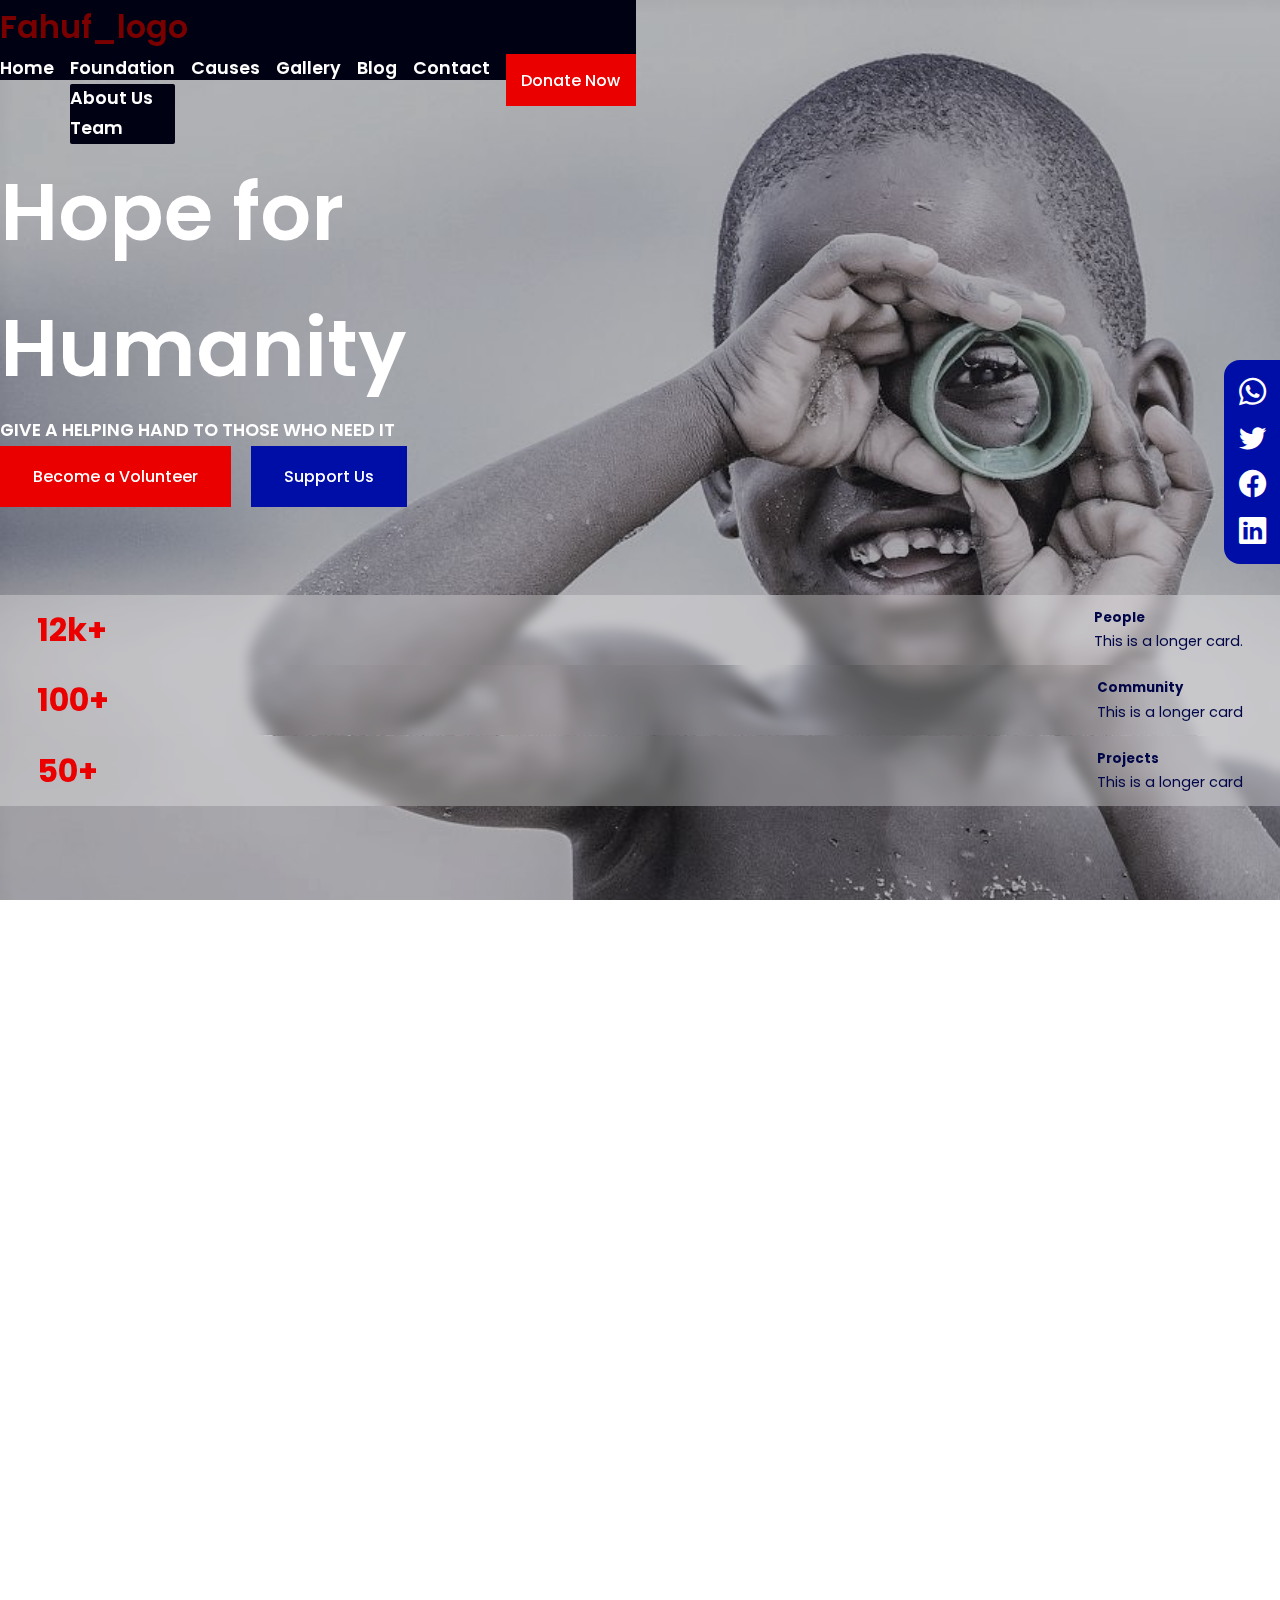
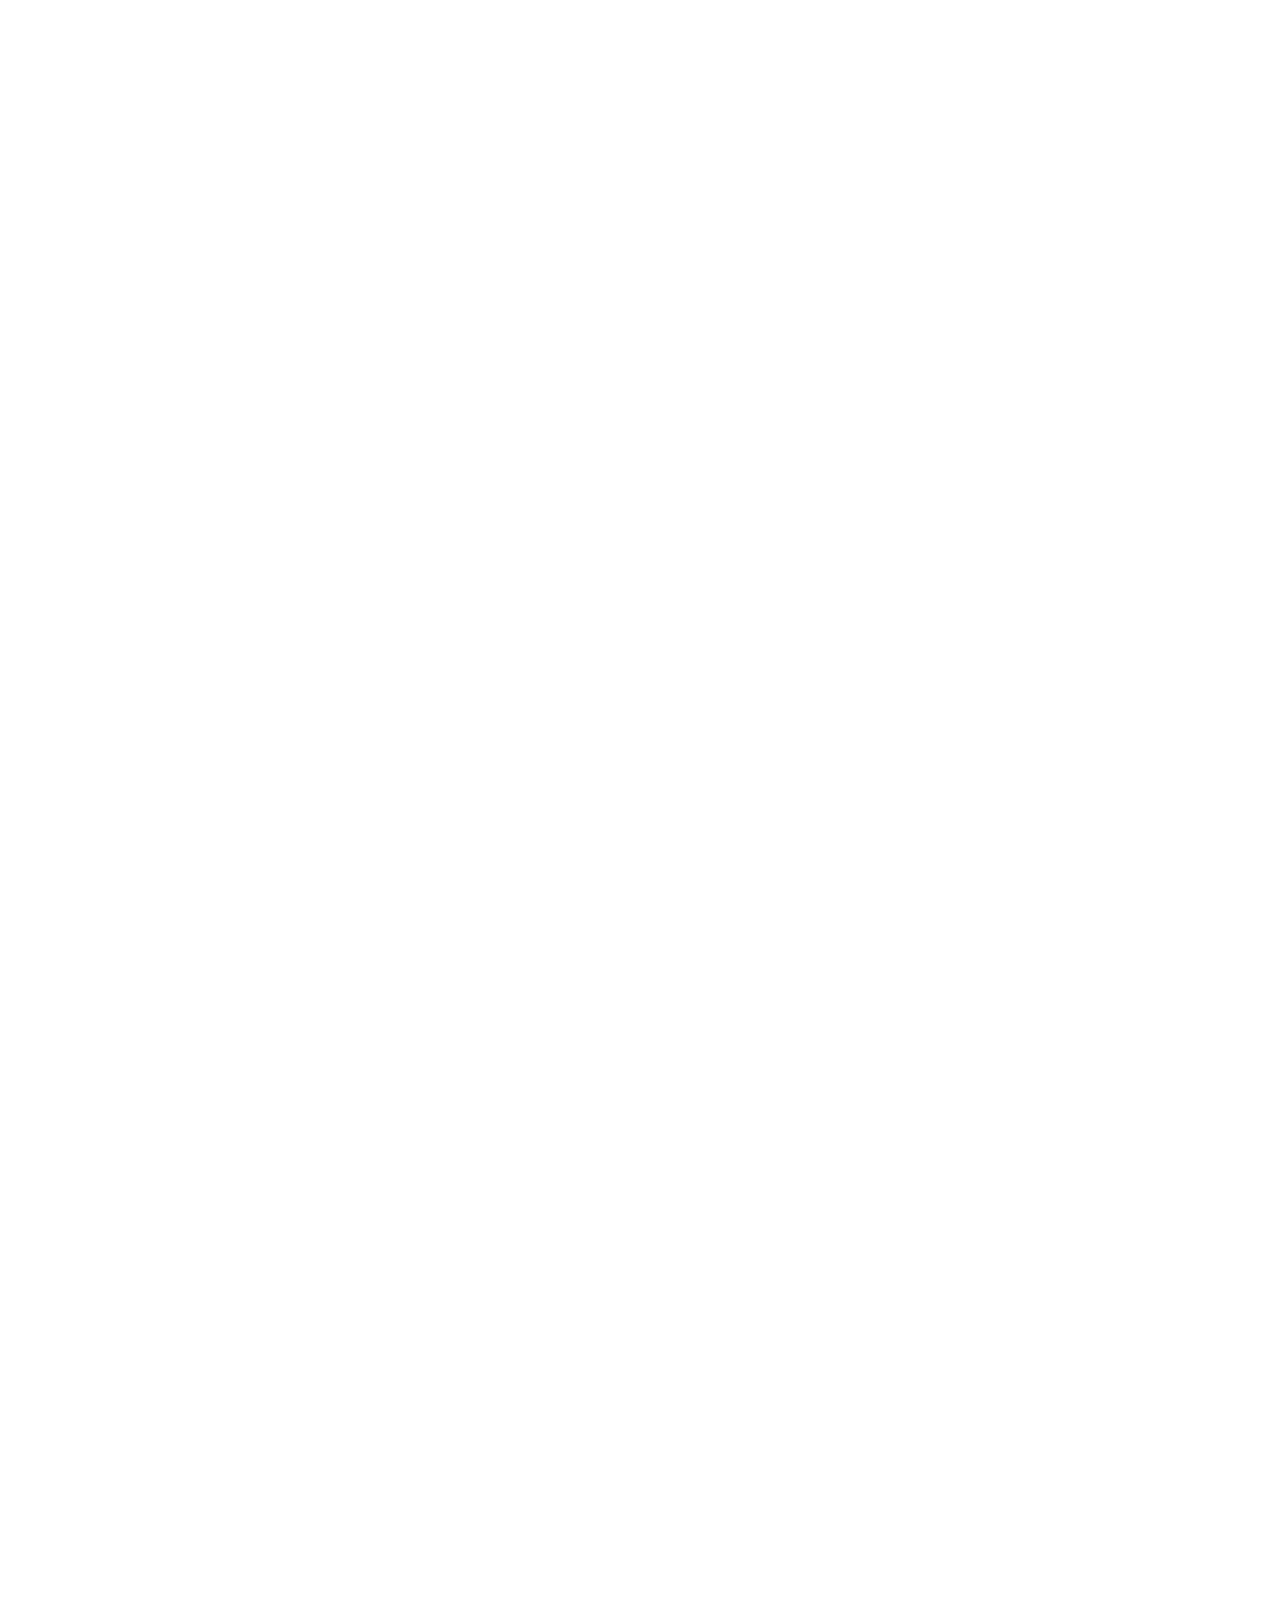
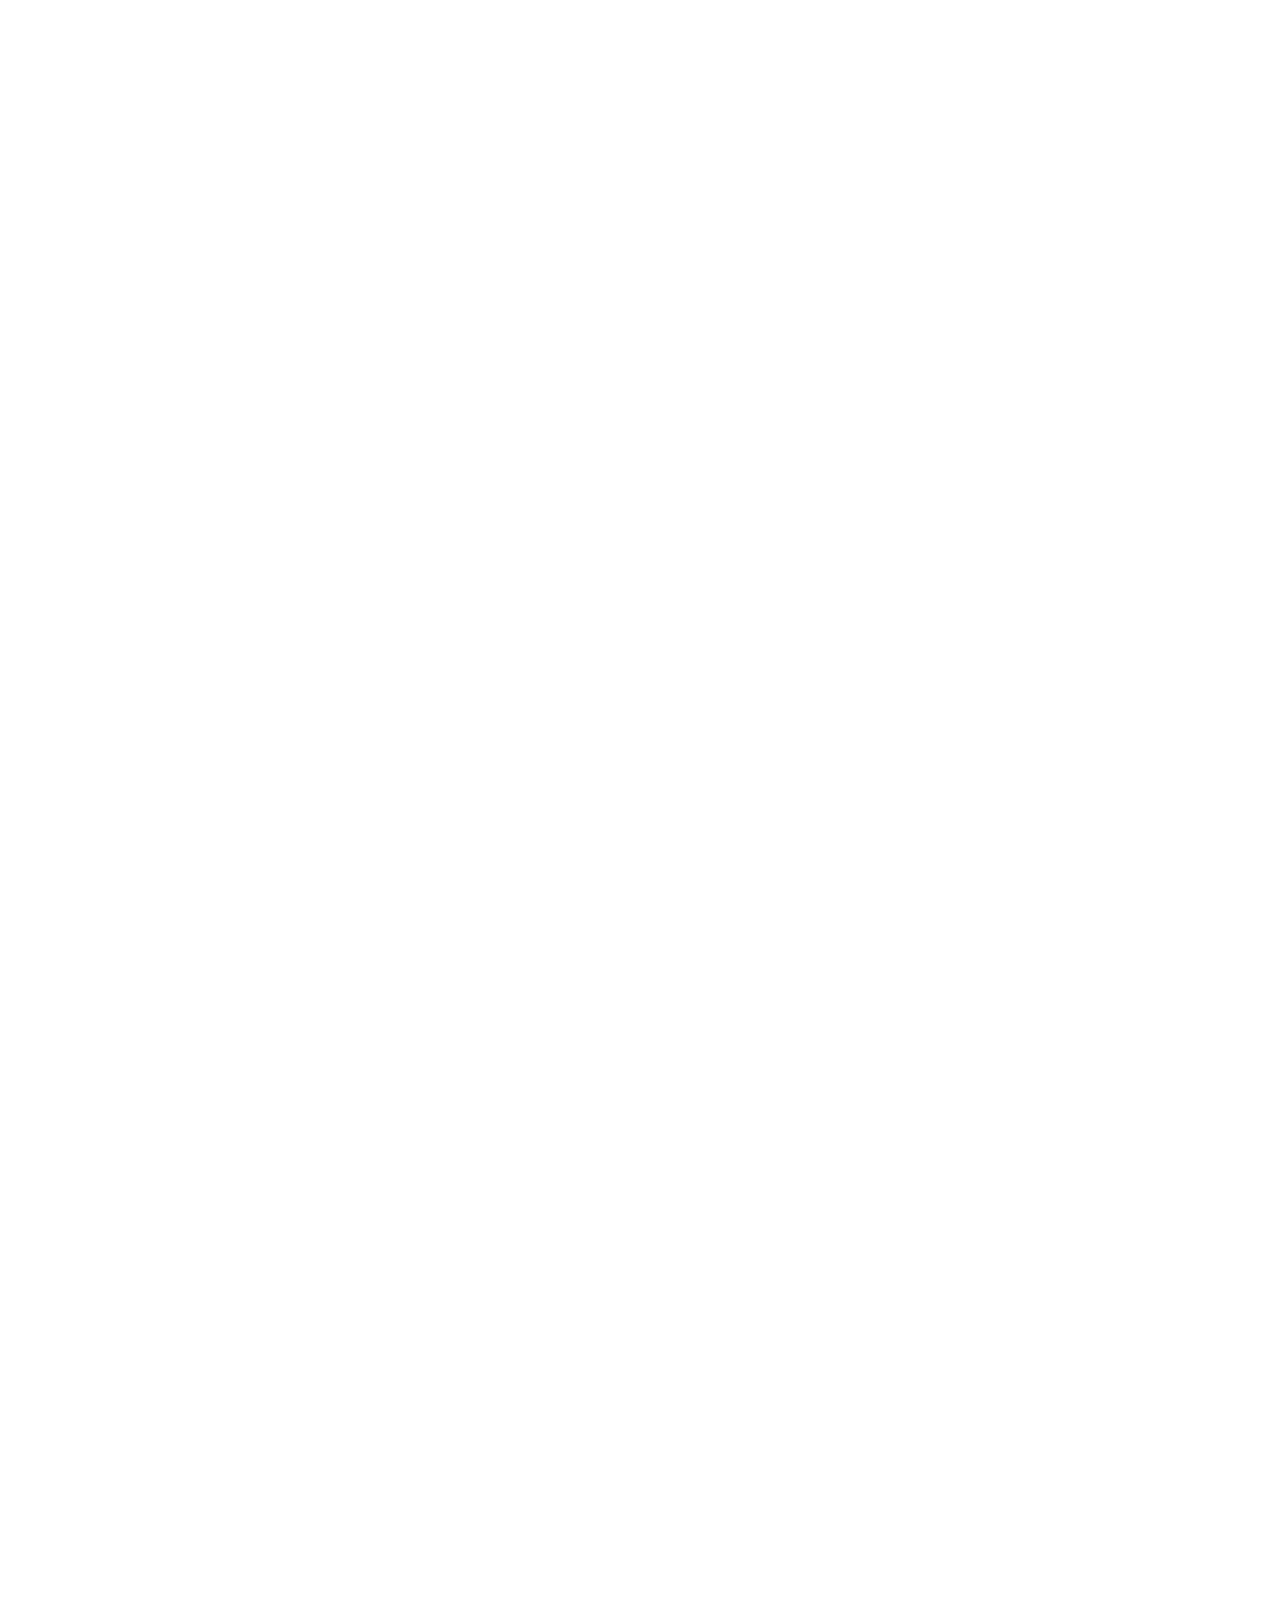
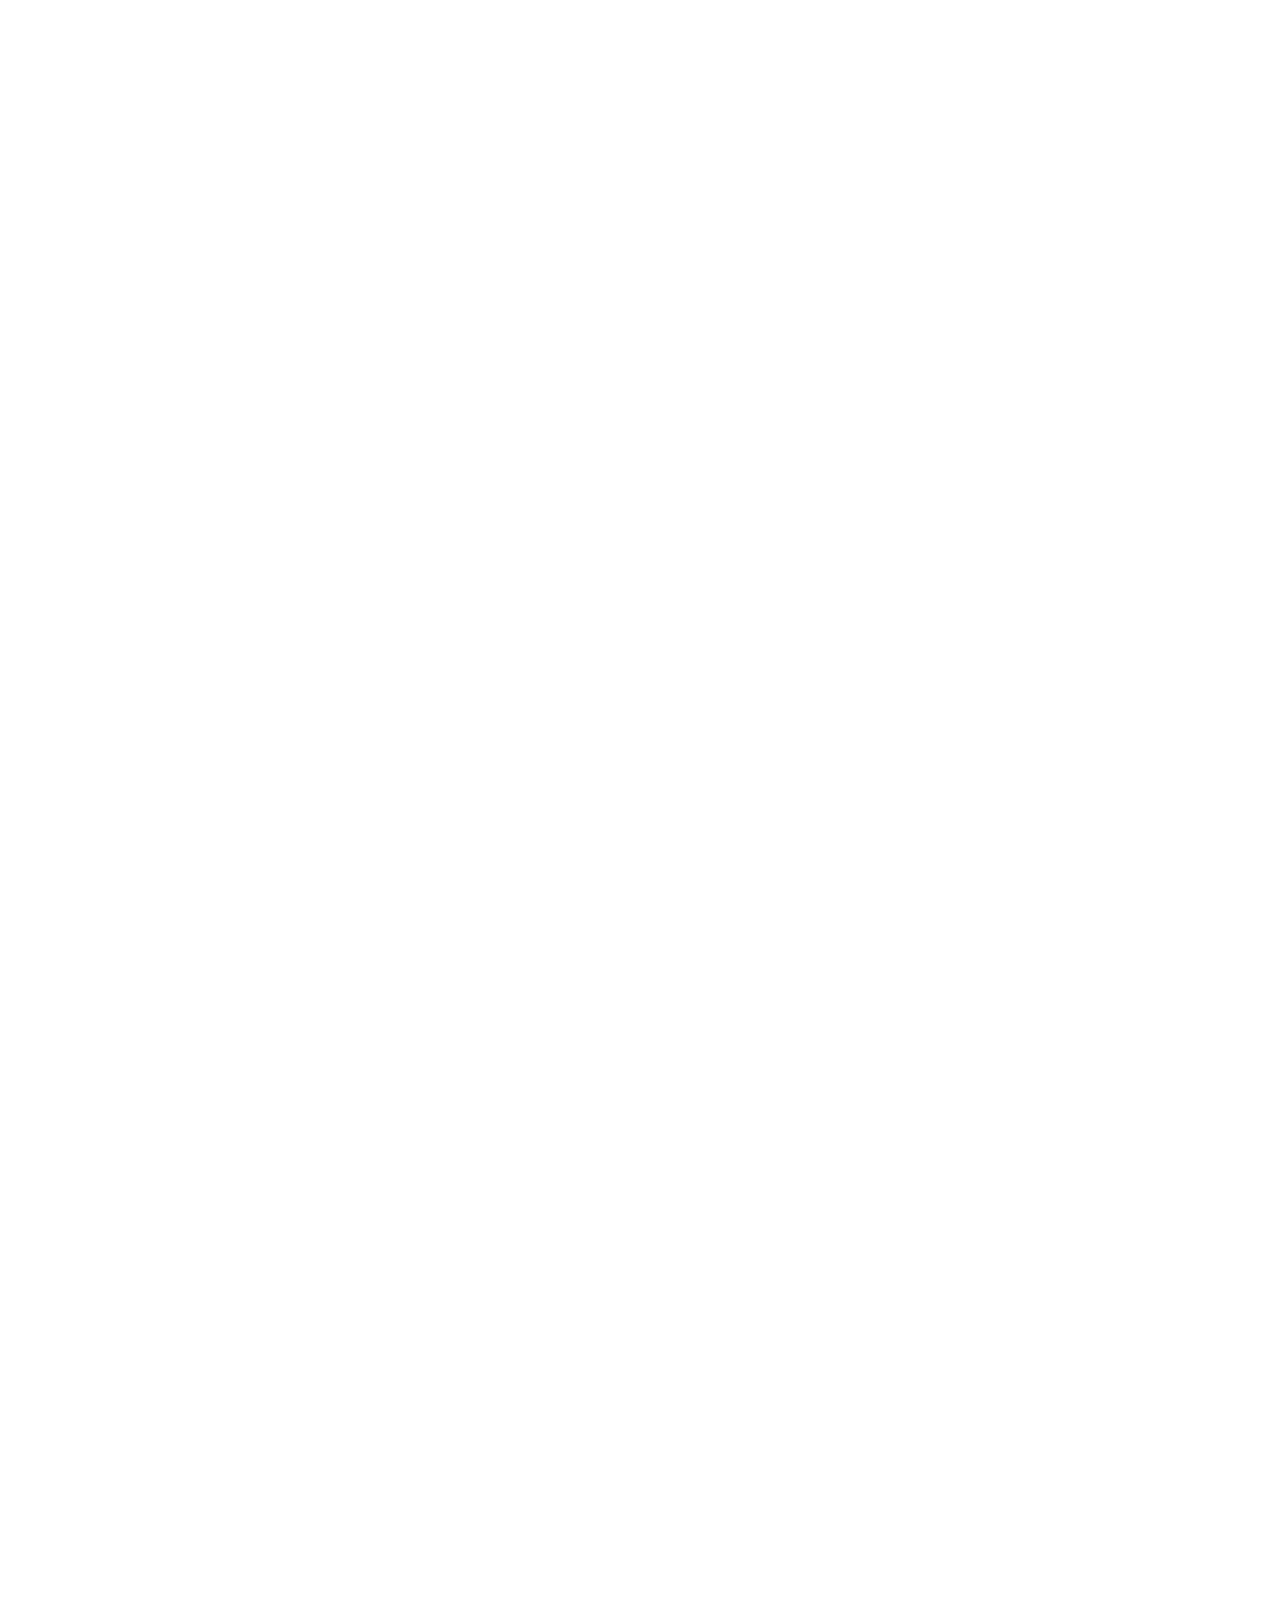
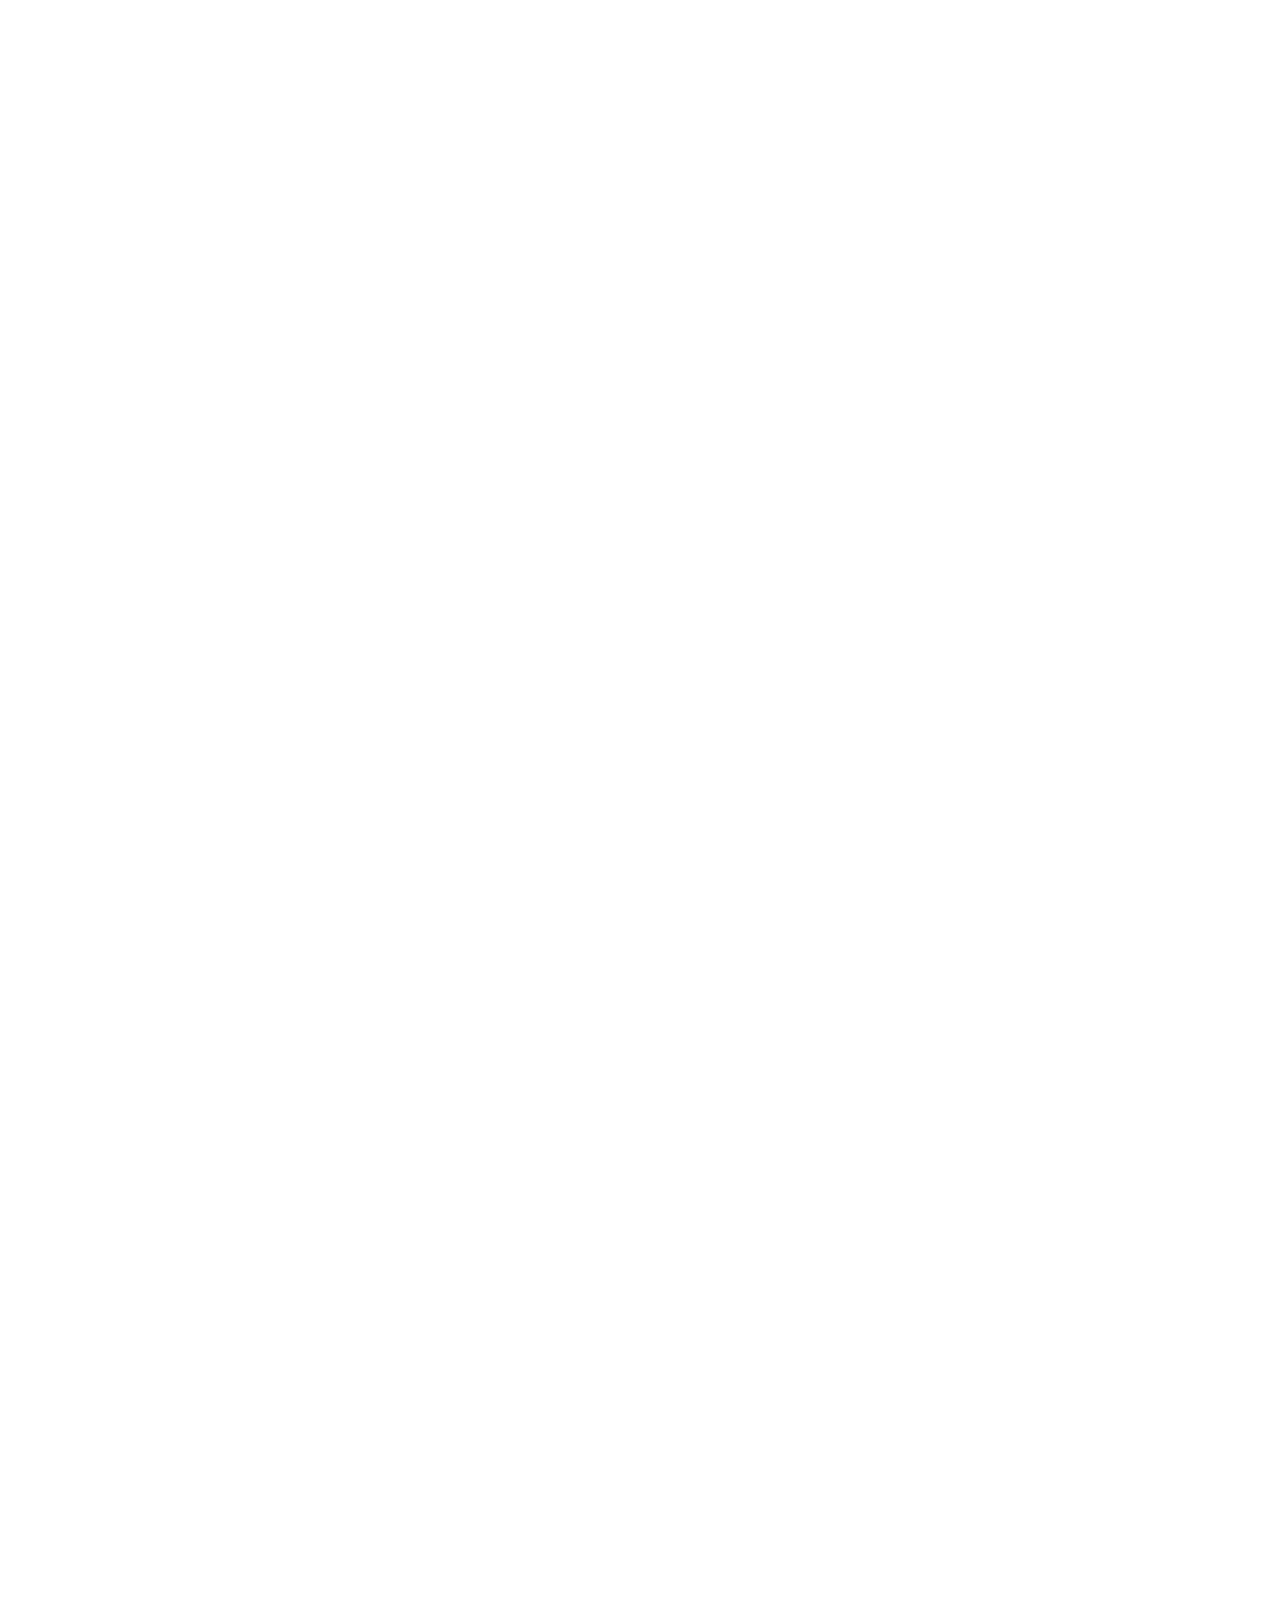
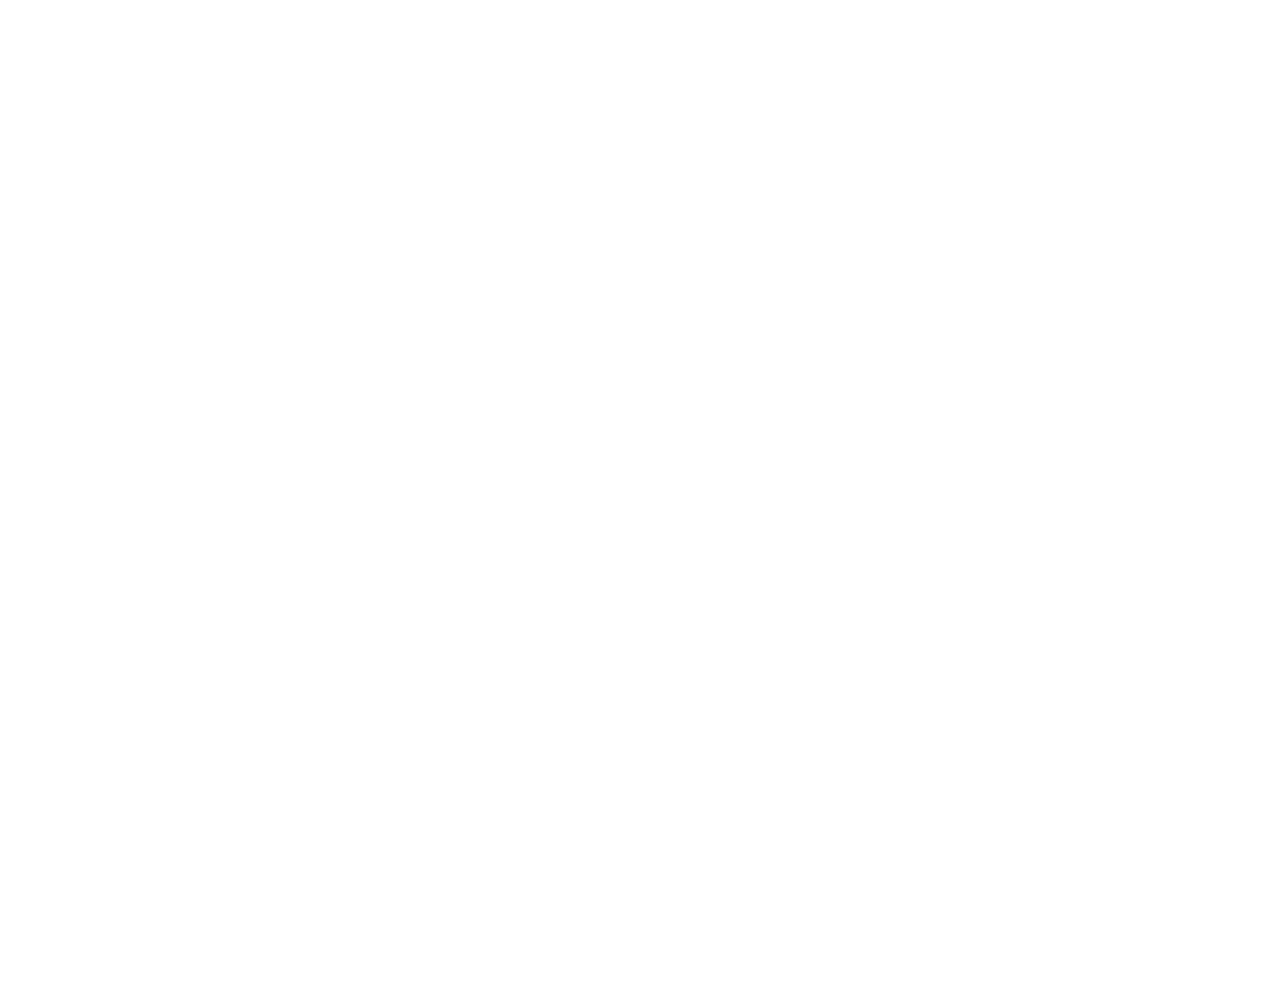
==== index.html @ 6ed72eb8 "first commit" ====
<!DOCTYPE html>
<html lang="en">

<head>
  <meta charset="UTF-8">
  <meta http-equiv="X-UA-Compatible" content="IE=edge">
  <meta name="viewport" content="width=device-width, initial-scale=1.0">

  <link rel="stylesheet"
    href="https://maxst.icons8.com/vue-static/landings/line-awesome/line-awesome/1.3.0/css/line-awesome.min.css">

  <!-- Option 1: Include in HTML -->
  <link rel="stylesheet" href="https://cdn.jsdelivr.net/npm/bootstrap-icons@1.3.0/font/bootstrap-icons.css">

  <link href="https://unpkg.com/aos@2.3.1/dist/aos.css" rel="stylesheet">


  <link href="https://cdn.jsdelivr.net/npm/bootstrap@5.3.0-alpha3/dist/css/bootstrap.min.css" rel="stylesheet"
    integrity="sha384-KK94CHFLLe+nY2dmCWGMq91rCGa5gtU4mk92HdvYe+M/SXH301p5ILy+dN9+nJOZ" crossorigin="anonymous">

  <link rel="stylesheet" href="/css/App.css">
  <script defer src="/js/App.js"></script>
  <title>FAHUF</title>

</head>

<body>




  <header id="header">

    <div style="z-index: 100;" class="header_icons">
      <a href="#"> <i class="bi bi-whatsapp"></i></a>
      <a href="#"> <i class="bi bi-twitter"></i></a>
      <a href="#"><i class="bi bi-facebook"></i></a>
      <a href="#"><i class="i bi bi-linkedin"></i></a>



    </div>
    <!-- ==== NAV ===== -->


    <nav style="z-index: 100;" class="navbar navbar-expand-lg fixed-top ">
      <div class="container-xl">
        <a class="navbar-brand" href="#">Fahuf_logo</a>
        <button class="navbar-toggler text-light"  type="button" data-bs-toggle="collapse" data-bs-target="#navbarNavDropdown"
          aria-controls="navbarNavDropdown" aria-expanded="false" aria-label="Toggle navigation">
          <span  class="navbar-toggler-icon text-light"></span>
        </button>
        <div class="collapse navbar-collapse" id="navbarNavDropdown">
          <ul class="navbar-nav bg-warning-md">
            <li class="nav-item">
              <a class="nav-link "  href="index.html">Home</a>
            </li>
            <li class="nav-item dropdown">
              <a class="nav-link dropdown-toggle" href="#" role="button" data-bs-toggle="dropdown"
                aria-expanded="false">
                Foundation
              </a>
              <ul class="dropdown-menu">
                <li><a class="dropdown-item" href="about.html">About Us</a></li>
                <li><a class="dropdown-item" href="about.html">Team</a></li>
              </ul>
            </li>
            <li class="nav-item">
              <a class="nav-link" href="causes.html">Causes</a>
            </li>
            <li class="nav-item">
              <a class="nav-link" href="gallery.html">Gallery</a>
            </li>

            <li class="nav-item">
              <a class="nav-link" href="blog.html">Blog</a>
            </li>

            <li class="nav-item">
              <a class="nav-link" href="contact.html">Contact</a>
            </li>

            <li><a href="#" class="nav_link btn-small btn-primary">Donate Now</a></li>

          </ul>
        </div>
      </div>
    </nav>


    <!-- ==== NAV ===== -->


    <!-- ===== HEADER  ===== -->

    <div class="container-xl header_container">
      <div class="header_text" data-aos="fade-up">
        <h1>Hope for Humanity</h1>
        <p>GIVE A HELPING HAND TO THOSE WHO NEED IT</p>
        <a href="#" class="btn btn-primary">Become a Volunteer</a>
        <a href="#" class="btn btn-secondary ">Support Us</a>

      </div>



      <!-- ======= MEDALS =========== -->



      <div class="medals_container" data-aos="fade-up">
        <div class="row row-cols-1 row-cols-md-2 row-cols-lg-3 g-4">
          <div class="col">
            <div class="medal_card ">
              <div class="medal_number">
                <h1>12k+</h1>
              </div>
              <div class="medal-title">
                <h5 class="card-title">People</h5>
                <p class="card-text">This is a longer card.</p>
              </div>
            </div>
          </div>
          <div class="col">
            <div class="medal_card ">
              <div class="medal_number">
                <h1>100+</h1>
              </div>
              <div class="medal-title">
                <h5 class="card-title">Community</h5>
                <p class="card-text">This is a longer card </p>
              </div>
            </div>
          </div>
          <div class="col">
            <div class="medal_card ">
              <div class="medal_number">
                <h1>50+</h1>
              </div>
              <div class="medal-title">
                <h5 class="card-title">Projects</h5>
                <p class="card-text">This is a longer card</p>
              </div>
            </div>
          </div>

        </div>

      </div>


    </div>










  </header>


  <!-- ===== HEADER  ===== -->


  <!-- =====  ABOUT ===== -->

  <section id="about">
    <div class="container-xl ">
      <div class="about_container">
        <div class="row row-cols-1 row-cols-md-2 g-4">
          <div class="col about_left" >
            <div class="about_left-text" >
              <h1>Story About <span class="highlight">What We Do</span> </h1>
              <p>Lorem ipsum dolor sit amet consectetur adipisicing elit. Beatae id, ratione mollitia voluptas dolorum
                eos
                quidem placeat eligendi incidunt sit cum quia eum nulla, aut cupiditate nemo, porro accusantium.
                Pariatur.
              </p>
              <a href="#" class="btn btn-primary">Learn More</a>
            </div>
          </div>
          <div class="col ">
            <div class="about_right">
              <div class="row row-cols-1 row-cols-md-2 g-4">
                <div class="col" >
                  <div class="card">
                    <div class="card-top">
                      <i class="las la-seedling icon-lg"></i>
                    </div>
                    <div class="card-bottom">
                      <h4>Leave A Legacy</h4>
                      <p>Lorem ipsum dolor sit amet consectetur adipisicing elit. Cum, nesciunt.</p>
                    </div>
                  </div>
                </div>

                <div class="col">
                  <div class="card">
                    <div class="card-top">
                      <i class="las la-donate icon-lg"></i>
                    </div>
                    <div class="card-bottom">
                      <h4>Make Donation</h4>
                      <p>Lorem ipsum dolor sit amet consectetur adipisicing elit. Cum, nesciunt.</p>
                    </div>
                  </div>
                </div>

                <div class="col">
                  <div class="card">
                    <div class="card-top">
                      <i class="las la-gift icon-lg"></i>
                    </div>
                    <div class="card-bottom">
                      <h4>Become A Fund Raiser</h4>
                      <p>Lorem ipsum dolor sit amet consectetur adipisicing elit. Cum, nesciunt.</p>
                    </div>
                  </div>
                </div>

                <div class="col">
                  <div class="card">
                    <div class="card-top">
                      <i class="las la-ribbon icon-lg"></i>
                    </div>
                    <div class="card-bottom">
                      <h4>Become A Volunteer</h4>
                      <p>Lorem ipsum dolor sit amet consectetur adipisicing elit. Cum, nesciunt.</p>
                    </div>
                  </div>
                </div>
              </div>
            </div>
          </div>
        </div>
      </div>
    </div>

    </div>
  </section>
  <!-- =====  ABOUT ===== -->









  <section id="feature1">
    <div class="container-xl feature1_container">
      <div class="row row-cols-1 row-cols-md-2 g-4">
        <div class="col" >
          <div class="card">
            <img src="/FAHUF/group-photo.jpg" class="card-img-top" alt="...">
          </div>
        </div>
        <div class="col">
          <div class="feature1_right">
            <div class="card">
              <div class="card-body">
                <h1>Charity Efforts Are For <span class="highlight"> Happiness</span></h1>
                <p>Lorem ipsum dolor sit amet consectetur, adipisicing elit. Sint maxime doloribus, blanditiis velit
                  fuga consectetur? Ut, explicabo?</p>
                <small>Lorem ipsum dolor sit amet consectetur, adipisicing elit. Distinctio, tenetur cupiditate dolores
                  laborum consequatur fugiat minima aut dignissimos praesentium excepturi earum pariatur numquam!
                  Eligendi distinctio animi, veniam quo eos quibusdam.</small>
                <a href="#" class="btn btn-primary">Support Us</a>
              </div>
            </div>
          </div>
        </div>
      </div>
    </div>

  </section>






  <section id="video_description">
    <div class="video_description-container">
      <div class="container-xl">
        <div class="video_button">
          <h1>VIDEO SECTION</h1>
        </div>
      </div>

    </div>
  </section>






  <!-- ======== CAUSES =========== -->

  <section id="causes">
    <div class="causes_title">
      <h1>Featured <span class="highlight"> Causes</span></h1>
      <p>Lorem ipsum dolor sit amet consectetur adipisicing elit. Adipisci aperiam hic sapiente amet quibusdam
        exercitationem? Iste.</p>
    </div>
    <div class="container-xl">
      <div class="cause_container">
        <div class="row row-cols-1 row-cols-md-2 row-cols-lg-3 g-4">
          <div class="col">
            <div class="cause">
              <div class="cause_img">
                <img src="/FAHUF/af18ee9d0c1e4b1987c8e5280de7d2a8.jpg" class="card-img-top" alt="...">
              </div>
              <div class="cause_description">
                <h5>Provide School Kids Footwear</h5>
                <p>This is a longer card with supporting text below as a natural lead-in to additional content. This
                  content is a little bit longer.</p>
                <a href="#" class="btn btn-primary">See More</a>
              </div>
            </div>
          </div>

          <div class="col">
            <div class="  cause">
              <div class="cause_img">
                <img src="/FAHUF/af18ee9d0c1e4b1987c8e5280de7d2a8.jpg" class="card-img-top" alt="...">
              </div>
              <div class="cause_description">
                <h5>Provide School Kids Footwear</h5>
                <p>This is a longer card with supporting text below as a natural lead-in to additional content. This
                  content is a little bit longer.</p>
                <a href="#" class="btn btn-primary">See More</a>
              </div>
            </div>
          </div>

          <div class="col">
            <div class=" cause">
              <div class="cause_img">
                <img src="/FAHUF/af18ee9d0c1e4b1987c8e5280de7d2a8.jpg" class="card-img-top" alt="...">
              </div>
              <div class="cause_description">
                <h5>Provide School Kids Footwear</h5>
                <p>This is a longer card with supporting text below as a natural lead-in to additional content. This
                  content is a little bit longer.</p>
                <a href="#" class="btn btn-primary">See More</a>
              </div>
            </div>
          </div>
        </div>
      </div>
    </div>
  </section>






  <section id="volunteer">
    <div class="volunteer_container">
      <div class="row row-cols-1 row-cols-md-2">
        <div class="volunteer_left" >
          <div class="volunteer_video">
            <i class="lar la-play-circle"></i>
          </div>
        </div>
        <div class="volunteer_right">
          <p> <span>|</span> JOIN WITH US</p>
          <h1>Become A <sapn class="highlight"> Volunteer </sapn>
          </h1>

          <form action="">
            <div class="row">
              <div class="col mb-3">
                <input type="text" class="form-control" placeholder="First name" aria-label="First name">
              </div>
              <div class="col mb-3">
                <input type="text" class="form-control" placeholder="Last name" aria-label="Last name">
              </div>
            </div>
            <div class="row">
              <div class="col mb-3">
                <input type="tel" class="form-control" placeholder="Phone" aria-label="Phone">
              </div>

              <div class="col mb-3">
                <input type="text" class="form-control" placeholder="Address" aria-label="Address">
              </div>
            </div>

            <div class="mb-3">
              <input type="email" class="form-control" id="exampleFormControlInput1" placeholder="name@example.com"
                required>
            </div>
            <div class="mb-3">
              <textarea class="form-control" id="exampleFormControlTextarea1" rows="10" required
                placeholder="COMMENT"></textarea>
            </div>

            <div class="mb-3">
              <button type="submit" class="btn btn-primary">SEND REQUEST</button>
            </div>

          </form>
        </div>
      </div>

    </div>
  </section>



  <!-- ====EVENTS ===== -->
  <section id="events">
    <div class="events_heading">
      <h1>Upcoming <span class="highlight">Event</span> </h1>
    </div>
    <div class="container-xl">
      <div class="events_container">
        <div class="row row-cols-1 row-cols-md-2 g-4">
          <div class="col event_left">
            <div class="event">
              <img src="/bg/bg2.jpg" class="card-img-top" alt="...">
            </div>
          </div>
          <div class="event_right">
            <div class="row row-cols-1 row-cols-md-1 g-3">
              <div class="col">
                <div class="card event">
                  <div class="date">
                    <p>20</p>
                    <p>OCT</p>
                  </div>
                  <div class="event_text">
                    <p>TIME: 10AM TO 2PM</p>
                    <h5>Clean Water for Children</h5>
                    <p>This is a longer card with supporting text below as a natural lead-in to additional content. This
                      content is a little bit longer.</p>
                  </div>
                </div>
              </div>

                <div class="col">
                  <div class="card event">
                    <div class="date2">
                      <p>20</p>
                      <p>OCT</p>
                    </div>
                    <div class="event_text">
                      <p>TIME: 10AM TO 2PM</p>
                      <h5>Clean Water for Children</h5>
                      <p>This is a longer card with supporting text below as a natural lead-in to additional content. This
                        content is a little bit longer.</p>
                    </div>
                  </div>
                </div>

                <div class="col">
                  <div class="card event">
                    <div class="date">
                      <p>20</p>
                      <p>OCT</p>
                    </div>
                    <div class="event_text">
                      <p>TIME: 10AM TO 2PM</p>
                      <h5>Clean Water for Children</h5>
                      <p>This is a longer card with supporting text below as a natural lead-in to additional content. This
                        content is a little bit longer.</p>
                    </div>
                  </div>
                </div>
  
              </div>
            </div>
          </div>


        </div>
      </div>
    </div>
  </section>


  <!-- ==== PARTNERS ====== -->

  <section id="partners">
    <div class="partner_heading">
      <h1>Our <span class="highlight">Top </span> Partners <span><i class="las la-handshake icon"></i></span></h1>
    </div>
    <div class="container-xl">
      <div class="partner_container">
        <ul class="partners">
          <li><i class="lab la-react"></i></li>
          <li><i class="lab la-php"></i></li>
          <li><i class="lab la-github"></i></li>
          <li><i class="lab la-css3"></i></li>
          <li><i class="lab la-sass"></i></li>
        </ul>
      </div>
    </div>
  </section>


  <!-- ======  FOOTER ======== -->
  <footer>
    <div class="container-xl">
      <div class="footer_container">
        <div class="footer_1">
          <h5>FAHUF</h5>
          <p> <span><i class="las la-map-marker"></i> </span> Plot 44, Abak Road, Akwa Ibom Nigeria</p>
          <p> <span> <i class="las la-phone-volume"></i></span> +234-810-4567-888</p>
          <p><span><i class="lar la-envelope"></i></span> info@fahuf.com</p>

          <div class="footer_socials">
            <a href="#"> <i class="bi bi-whatsapp"></i></a>
            <a href="#"> <i class="bi bi-twitter"></i></a>
            <a href="#"><i class="bi bi-facebook"></i></a>
            <a href="#"><i class="bi bi-linkedin"></i></a>
          </div>
        </div>

        <div class="footer_2">
          <h5>Pages</h5>
          <ul class="pages">
            <li><a href="#">Home</a></li>
            <li><a href="#">Foundation</a></li>
            <li><a href="#">Causes</a></li>
            <li><a href="#">Gallery</a></li>
            <li><a href="#">Blog</a></li>
            <li><a href="#">Contact</a></li>
            <li><a href="#" class="btn  btn-primary">Donate  Now</a></li>
          </ul>
        </div>

        <div class="footer_3">
          <h5>Fundraise for</h5>
          <ul class="fundraise">
            <li><a href="#">Poor Kid</a></li>
            <li><a href="#">Orphan</a></li>
            <li><a href="#">Education</a></li>
            <li><a href="#">Safe Food</a></li>
            <li><a href="#">Clean Water</a></li>
            <li><a href="#">Homeless</a></li>
          </ul>
        </div>

        <div class="footer_4">
          <h5>Newsletter</h5>
          <p>Lorem, ipsum dolor sit amet consectetur adipisicing elit. Nesciunt rerum perspiciatis fugit deleniti eveniet distinctio.</p>
          <div class="input-group mb-3">
            <input type="text" class="form-control" placeholder="Recipient's username" aria-label="Recipient's username" aria-describedby="basic-addon2">
            <span class="input-group-text bg-danger" id="basic-addon2"> <button type="submit"></button> @example.com</span>
          </div>
          
        </div>
      </div>
    </div>
  </footer>




































  <script src="https://cdn.jsdelivr.net/npm/bootstrap@5.3.0-alpha3/dist/js/bootstrap.bundle.min.js"
    integrity="sha384-ENjdO4Dr2bkBIFxQpeoTz1HIcje39Wm4jDKdf19U8gI4ddQ3GYNS7NTKfAdVQSZe"
    crossorigin="anonymous"></script>

    <script src="https://unpkg.com/aos@2.3.1/dist/aos.js"></script>


</body>

</html>
---- css/App.css ----
@import url('https://fonts.googleapis.com/css2?family=Poppins:wght@400;500;600;700;800;900&family=Pridi:wght@300;400;500;600;700&display=swap');



  * {
    margin: 0;
    padding: 0;
    border: 0;
    outline: 0;
    text-decoration: none;
    list-style: none;
    box-sizing: border-box;
  }


  :root{

    --color-bg1:#000ea8;
    --color-bg2:#000647;
    --color-text2:#000647;
    --color-bg3:#000214;
    --color-bg4:#eb0000;
    --color-text:#7a0000;
    --color-white:#fff;
    --color-offWhite:rgb(168, 161, 161);
    --color-black:rgb(7, 6, 6);

    --transition: all 0.6s ease;


  }
  body{
    font-family: 'Poppins', sans-serif;
    line-height: 1.7;
    color: var(--color-text2);
    background: var(--color-bg);
  }


  body, html{
    margin: 0;
    padding: 0;
    width: 100%;
    height: 100%;
    overflow-x: hidden;
  }

  section{
    padding: 5rem 0;

  }
  h1, h2, h3, h4, h5{
    color: var(--color-bg2);
  }
  p{
    color: var(--color-text2);
    font-size: 0.9rem;
  }

  .highlight{
    color: var(--color-text);
  }

  a{
    text-decoration: none;
    cursor: pointer;
  }

  img{
    width: 100%;
    display: block;
    object-fit: cover;
    
  }

  .btn-small  {
    color: var(--color-black);
    background: var(--color-white);
    display: inline-block;
    padding: 0.7rem 0.9rem;
    border: 1px solid transparent;
    font-weight: 500;
    transition: var(--transition);
  }

  .btn-small:hover{
    background: transparent;
    color: var(--color-white);
    border-color: var(--color-white); 
   }


  .btn{
    color: var(--color-black);
    background: var(--color-white);
    display: inline-block;
    padding: 1rem 2rem;
    border: 1px solid transparent;
    font-weight: 500;
    transition: var(--transition);
  }
  
  .btn:hover{
   background: transparent;
   color: var(--color-white);
   border-color: var(--color-white); 
  }


  
  .btn-primary{
    background: var(--color-bg4);
    color: var(--color-white);
    
  }

  .btn-primary:hover{
    border-color: var(--color-bg4);
    color: var(--color-bg4);
  }
  .btn-secondary{
  background: var(--color-bg1);
  color: var(--color-white);
  border-color: var(--color-bg1);
  border: 1px solid var(--color-bg1);
  }

  .btn-outline{
    color: var(--color-black);
    background: transparent;
    display: inline-block;
    padding: 1rem 2rem;
    border: 1px solid transparent;
    font-weight: 500;
    transition: var(--transition);
    border-radius: 0.5rem;
  }

  .btn-outline:hover{
    background: transparent;
    color: var(--color-white);
    border-color: var(--color-white); 
  }

  .btn-outline-secondary{
    background: transparent;
    color: var(--color-bg4);
    border-color: var(--color-bg4);
  }

  .btn-outline-secondary:hover{
    background: var(--color-bg4);
    color: var(--color-white);
    border-color: var(--color-bg4);
  }

  .icon-lg{
    font-size: 2.5rem;
  }

  .icon-md{
    font-size: 1.7rem;
  }

  .icon-sm{
    font-size: 1.2rem;
  }

  .window-scroll{
    background: var(--color-text2);
    box-shadow: 0 1rem 2rem rgba(0, 0, 0, 0.2);
  }  

  /* ====== NAVBAR =========== */

  nav{
    position: fixed;
    background: var(--color-bg3);
    top: 0;
    height: 5rem;
    z-index: 99;
    
  }

  .navbar-brand{
    color: var(--color-text);
    font-size: 2rem;
    font-weight: 600;
    margin-right: 5rem;
  }

  .navbar-nav{
    display: flex;
    gap: 1rem;
  }

  .navbar-nav :nth-child(1) a{
    color: var(--color-white);
    font-size: 1.1rem;
    font-weight: 600;
    transition: var(--transition);
  }

  .navbar-nav :nth-child(1) a:hover{
    color: var(--color-bg1);
  }

  .navbar-nav :nth-child(2) a{
    color: var(--color-white);
    font-size: 1.1rem;
    font-weight: 600;
    transition: var(--transition);
  }

  .navbar-nav :nth-child(2) a:hover{
    color: var(--color-bg1);
  }

  .navbar-nav :nth-child(3) a{
    color: var(--color-white);
    font-size: 1.1rem;
    font-weight: 600;
    transition: var(--transition);
  }

  .navbar-nav :nth-child(3) a:hover{
    color: var(--color-bg1);
  }

  .navbar-nav :nth-child(4) a{
    color: var(--color-white);
    font-size: 1.1rem;
    font-weight: 600;
    transition: var(--transition);
  }

  .navbar-nav :nth-child(4) a:hover{
    color: var(--color-bg1);
  }

  .navbar-nav :nth-child(5) a{
    color: var(--color-white);
    font-size: 1.1rem;
    font-weight: 600;
    transition: var(--transition);
  }

  .navbar-nav :nth-child(5) a:hover{
    color: var(--color-bg1);
  }

  .navbar-nav :nth-child(6) a{
    color: var(--color-white);
    font-size: 1.1rem;
    font-weight: 600;
    transition: var(--transition);
  }

  .navbar-nav :nth-child(6) a:hover{
    color: var(--color-bg1);
  }

  .navbar-nav .nav-item .dropdown-menu{
    background: var(--color-bg3);
    border-radius: 2px;
  }

  

  
  
  


  /* ===== HEADER ====== */

#header{
  background-image: url(/bg/bg5.jpg);
  position: relative;
  width: 100vw;
  height: 110vh;
  background-repeat: no-repeat;
  background-size: cover;
  overflow-x: hidden;
}


.header_icons{
  position: fixed;
  background: var(--color-bg1);
  width: 3.5rem;
  display: flex;
  justify-content: center;
  flex-direction: column;
  align-items: center;
  padding: 0.6rem  0.3rem;
  border-top-left-radius: 1rem;
  border-bottom-left-radius: 1rem;
  top: 40%;
  right: 0;
  z-index: 100;
  
}

.header_icons a{
  font-size: 1.7rem;
  margin: 0;
  padding: 0;
  color: var(--color-white);
  transition: var(--transition);
}
.header_icons a:hover{
  color: var(--color-bg4);
}

.header_container{
  padding-top: 9rem;
}

.header_text{
  text-align: start;
  width:30rem ;
  
}

.header_text h1{
  font-size: 5rem;
  font-weight: 600;
  color: var(--color-white);
}

.header_text p{
  font-size: 1.1rem;
  font-weight: 600;
  color: var(--color-white);
}

.header_text a{
  margin-right: 1rem;
}

/* ======= MEDALS ========= */

.medals_container{
  position: relative;
  margin-top: 5.5rem;
}

.medal_card{
  display: flex;
  justify-content: space-between;
  align-items: center;
  padding: 0.5rem 2.3rem;
  background: rgba(255, 255, 255, 0.295);
  -webkit-backdrop-filter: blur(6px);
  backdrop-filter: blur(6px);
}

.medal_card .medal_number h1{
  color: var(--color-bg4);
}

.medal_title{
 text-align: center;
}


/* ====== ABOUT ======= */

#about{
background-image: url("data:image/svg+xml,%3csvg xmlns='http://www.w3.org/2000/svg' version='1.1' xmlns:xlink='http://www.w3.org/1999/xlink' xmlns:svgjs='http://svgjs.com/svgjs' width='906' height='300' preserveAspectRatio='none' viewBox='0 0 906 300'%3e%3cg mask='url(%26quot%3b%23SvgjsMask1025%26quot%3b)' fill='none'%3e%3cpath d='M636.16 29.4 a19.65 19.65 0 1 0 39.3 0 a19.65 19.65 0 1 0 -39.3 0z' stroke='rgba(235%2c 0%2c 0%2c 1)'%3e%3c/path%3e%3cpath d='M346.24 290.79a24.48 24.48 0 1 0-16.3-46.17z' fill='rgba(235%2c 0%2c 0%2c 1)'%3e%3c/path%3e%3cpath d='M832.98 190.94L841.16 190.94L841.16 218.08L832.98 218.08z' fill='rgba(235%2c 0%2c 0%2c 1)'%3e%3c/path%3e%3cpath d='M274.59 188.93L283.24 188.93L283.24 197.58L274.59 197.58z' stroke='rgba(0%2c 14%2c 168%2c 1)'%3e%3c/path%3e%3cpath d='M106.1 13.73L108.38 13.73L108.38 16.01L106.1 16.01z' fill='rgba(0%2c 14%2c 168%2c 1)'%3e%3c/path%3e%3cpath d='M272.59 134.56a16.21 16.21 0 1 0 32.34 2.28z' fill='rgba(235%2c 0%2c 0%2c 1)'%3e%3c/path%3e%3cpath d='M783.31 215.99L798 215.99L798 230.68L783.31 230.68z' stroke='rgba(0%2c 14%2c 168%2c 1)'%3e%3c/path%3e%3cpath d='M8.88 297.32L16.37 297.32L16.37 304.81L8.88 304.81z' stroke='rgba(0%2c 14%2c 168%2c 1)'%3e%3c/path%3e%3cpath d='M712.87 25.29 a2.53 2.53 0 1 0 5.06 0 a2.53 2.53 0 1 0 -5.06 0z' stroke='rgba(235%2c 0%2c 0%2c 1)'%3e%3c/path%3e%3cpath d='M555.45 115.69L562.98 115.69L562.98 138.04L555.45 138.04z' stroke='rgba(0%2c 14%2c 168%2c 1)'%3e%3c/path%3e%3cpath d='M412.42 133.65a25.88 25.88 0 1 0 47.5-20.57z' stroke='rgba(0%2c 14%2c 168%2c 1)'%3e%3c/path%3e%3cpath d='M685.13 209.78L702.45 209.78L702.45 227.1L685.13 227.1z' stroke='rgba(0%2c 14%2c 168%2c 1)'%3e%3c/path%3e%3cpath d='M762.81 166.73 a28.5 28.5 0 1 0 57 0 a28.5 28.5 0 1 0 -57 0z' stroke='rgba(235%2c 0%2c 0%2c 1)'%3e%3c/path%3e%3cpath d='M116.36 115.46L120.77 115.46L120.77 117.01L116.36 117.01z' stroke='rgba(0%2c 14%2c 168%2c 1)'%3e%3c/path%3e%3cpath d='M819.25 162.52a18.68 18.68 0 1 0-37.08-4.58z' stroke='rgba(235%2c 0%2c 0%2c 1)'%3e%3c/path%3e%3cpath d='M751.14 179.77a0.74 0.74 0 1 0-1.15 0.92z' fill='rgba(235%2c 0%2c 0%2c 1)'%3e%3c/path%3e%3cpath d='M201.52 286.79a5.7 5.7 0 1 0-11.38-0.75z' stroke='rgba(0%2c 14%2c 168%2c 1)'%3e%3c/path%3e%3cpath d='M309.89 95.53L316.59 95.53L316.59 102.23L309.89 102.23z' fill='rgba(0%2c 14%2c 168%2c 1)'%3e%3c/path%3e%3cpath d='M692.11 117a28.39 28.39 0 1 0-18.97 53.52z' fill='rgba(0%2c 14%2c 168%2c 1)'%3e%3c/path%3e%3cpath d='M63.08 232.8L69.6 232.8L69.6 236.78L63.08 236.78z' stroke='rgba(0%2c 14%2c 168%2c 1)'%3e%3c/path%3e%3cpath d='M75.7 69.75a26.7 26.7 0 1 0-21.53 48.87z' fill='rgba(235%2c 0%2c 0%2c 1)'%3e%3c/path%3e%3cpath d='M301.33 110.76L326.79 110.76L326.79 133.1L301.33 133.1z' fill='rgba(0%2c 14%2c 168%2c 1)'%3e%3c/path%3e%3cpath d='M190.78 11.26L204.38 11.26L204.38 24.86L190.78 24.86z' fill='rgba(235%2c 0%2c 0%2c 1)'%3e%3c/path%3e%3cpath d='M504.87 65.89L517.82 65.89L517.82 78.84L504.87 78.84z' stroke='rgba(235%2c 0%2c 0%2c 1)'%3e%3c/path%3e%3cpath d='M382.34 243.59L392.76 243.59L392.76 246.12L382.34 246.12z' stroke='rgba(0%2c 14%2c 168%2c 1)'%3e%3c/path%3e%3cpath d='M40.7 77.76 a10.68 10.68 0 1 0 21.36 0 a10.68 10.68 0 1 0 -21.36 0z' fill='rgba(235%2c 0%2c 0%2c 1)'%3e%3c/path%3e%3cpath d='M245.69 285.4L246.03 285.4L246.03 301.2L245.69 301.2z' fill='rgba(235%2c 0%2c 0%2c 1)'%3e%3c/path%3e%3cpath d='M561.18 27.7L568.87 27.7L568.87 35.39L561.18 35.39z' stroke='rgba(0%2c 14%2c 168%2c 1)'%3e%3c/path%3e%3cpath d='M362.7 200.74L363.51 200.74L363.51 201.55L362.7 201.55z' stroke='rgba(235%2c 0%2c 0%2c 1)'%3e%3c/path%3e%3cpath d='M271.08 22 a26.5 26.5 0 1 0 53 0 a26.5 26.5 0 1 0 -53 0z' stroke='rgba(0%2c 14%2c 168%2c 1)'%3e%3c/path%3e%3cpath d='M443.65 245.17L461.47 245.17L461.47 274.87L443.65 274.87z' stroke='rgba(0%2c 14%2c 168%2c 1)'%3e%3c/path%3e%3cpath d='M458.34 137.25L471.57 137.25L471.57 150.48L458.34 150.48z' stroke='rgba(235%2c 0%2c 0%2c 1)'%3e%3c/path%3e%3cpath d='M129.56 7.78L140.1 7.78L140.1 32.97L129.56 32.97z' stroke='rgba(235%2c 0%2c 0%2c 1)'%3e%3c/path%3e%3cpath d='M204.94 83.48L212.83 83.48L212.83 86.67L204.94 86.67z' stroke='rgba(0%2c 14%2c 168%2c 1)'%3e%3c/path%3e%3cpath d='M13.98 215.49L14.94 215.49L14.94 216.45L13.98 216.45z' stroke='rgba(235%2c 0%2c 0%2c 1)'%3e%3c/path%3e%3cpath d='M301.29 278.34 a4.12 4.12 0 1 0 8.24 0 a4.12 4.12 0 1 0 -8.24 0z' fill='rgba(0%2c 14%2c 168%2c 1)'%3e%3c/path%3e%3cpath d='M154.76 212.89L182.18 212.89L182.18 239.23L154.76 239.23z' stroke='rgba(235%2c 0%2c 0%2c 1)'%3e%3c/path%3e%3cpath d='M850.49 204.8L877.87 204.8L877.87 232.18L850.49 232.18z' stroke='rgba(235%2c 0%2c 0%2c 1)'%3e%3c/path%3e%3c/g%3e%3cdefs%3e%3cmask id='SvgjsMask1025'%3e%3crect width='906' height='300' fill='white'%3e%3c/rect%3e%3c/mask%3e%3c/defs%3e%3c/svg%3e");
  background-size: cover;
  background-repeat: no-repeat;
}
.about_container{
  padding: 1.5rem;
  background: rgba(255, 255, 255, 0.356);
  backdrop-filter: blur(6px);
  -webkit-backdrop-filter: blur(6px);
}

.about_left-text h1{
  font-weight: 700;

}

.about_right .row .col .card{
  background: transparent;
  box-shadow: 0 0 13px #00064752;
  padding: 1rem;
}
.card-top {
  text-align: center;
}
.card-bottom h4{
  font-size: 1.2rem;
  margin: 0.7rem 0;
}


/* ===== FEATURE1 */

#feature1{
  position: relative;
  background-image: url("data:image/svg+xml,%3csvg xmlns='http://www.w3.org/2000/svg' version='1.1' xmlns:xlink='http://www.w3.org/1999/xlink' xmlns:svgjs='http://svgjs.com/svgjs' width='906' height='300' preserveAspectRatio='none' viewBox='0 0 906 300'%3e%3cg mask='url(%26quot%3b%23SvgjsMask1048%26quot%3b)' fill='none'%3e%3cpath d='M651.34 1.12 a16.48 16.48 0 1 0 32.96 0 a16.48 16.48 0 1 0 -32.96 0z' stroke='rgba(235%2c 0%2c 0%2c 1)'%3e%3c/path%3e%3cpath d='M660.02 80.33a11.03 11.03 0 1 0 21.02 6.68z' fill='rgba(0%2c 14%2c 168%2c 1)'%3e%3c/path%3e%3cpath d='M85.05 109.11L102.9 109.11L102.9 126.96L85.05 126.96z' fill='rgba(0%2c 14%2c 168%2c 1)'%3e%3c/path%3e%3cpath d='M57.11 50.62a5.35 5.35 0 1 0-3.25-10.19z' fill='rgba(0%2c 14%2c 168%2c 1)'%3e%3c/path%3e%3cpath d='M435.44 99.3 a24.57 24.57 0 1 0 49.14 0 a24.57 24.57 0 1 0 -49.14 0z' stroke='rgba(235%2c 0%2c 0%2c 1)'%3e%3c/path%3e%3cpath d='M139.24 219.52L162.87 219.52L162.87 239.02L139.24 239.02z' stroke='rgba(235%2c 0%2c 0%2c 1)'%3e%3c/path%3e%3cpath d='M413.83 122.87 a18.96 18.96 0 1 0 37.92 0 a18.96 18.96 0 1 0 -37.92 0z' stroke='rgba(0%2c 14%2c 168%2c 1)'%3e%3c/path%3e%3cpath d='M181.43 197.44L207.18 197.44L207.18 217.01L181.43 217.01z' fill='rgba(0%2c 14%2c 168%2c 1)'%3e%3c/path%3e%3cpath d='M724.1 235.83a22.17 22.17 0 1 0-24.27 37.1z' stroke='rgba(235%2c 0%2c 0%2c 1)'%3e%3c/path%3e%3cpath d='M742.67 2.07a6.05 6.05 0 1 0 10 6.81z' stroke='rgba(0%2c 14%2c 168%2c 1)'%3e%3c/path%3e%3cpath d='M575.45 22.73L585.55 22.73L585.55 36.86L575.45 36.86z' fill='rgba(0%2c 14%2c 168%2c 1)'%3e%3c/path%3e%3cpath d='M624.89 135.29 a19.54 19.54 0 1 0 39.08 0 a19.54 19.54 0 1 0 -39.08 0z' stroke='rgba(235%2c 0%2c 0%2c 1)'%3e%3c/path%3e%3cpath d='M890.09 9.48L893.08 9.48L893.08 12.47L890.09 12.47z' stroke='rgba(235%2c 0%2c 0%2c 1)'%3e%3c/path%3e%3cpath d='M803.07 281.41L820.47 281.41L820.47 296.35L803.07 296.35z' fill='rgba(0%2c 14%2c 168%2c 1)'%3e%3c/path%3e%3cpath d='M656.5 46.8L682.35 46.8L682.35 46.89L656.5 46.89z' stroke='rgba(0%2c 14%2c 168%2c 1)'%3e%3c/path%3e%3cpath d='M572.94 173.86L592.1 173.86L592.1 193.02L572.94 193.02z' stroke='rgba(235%2c 0%2c 0%2c 1)'%3e%3c/path%3e%3cpath d='M315.67 249.87a6.95 6.95 0 1 0 1.08 13.86z' stroke='rgba(0%2c 14%2c 168%2c 1)'%3e%3c/path%3e%3cpath d='M38.14 238.8L50.87 238.8L50.87 251.53L38.14 251.53z' fill='rgba(0%2c 14%2c 168%2c 1)'%3e%3c/path%3e%3cpath d='M488.82 116.43L510.68 116.43L510.68 138.29L488.82 138.29z' stroke='rgba(235%2c 0%2c 0%2c 1)'%3e%3c/path%3e%3cpath d='M728.96-11.57a28.39 28.39 0 1 0-43.18 36.88z' stroke='rgba(0%2c 14%2c 168%2c 1)'%3e%3c/path%3e%3cpath d='M398.06 228.87L407.9 228.87L407.9 245.81L398.06 245.81z' fill='rgba(235%2c 0%2c 0%2c 1)'%3e%3c/path%3e%3cpath d='M564.5 250.27 a7.13 7.13 0 1 0 14.26 0 a7.13 7.13 0 1 0 -14.26 0z' fill='rgba(235%2c 0%2c 0%2c 1)'%3e%3c/path%3e%3cpath d='M733.98 123.47 a19.7 19.7 0 1 0 39.4 0 a19.7 19.7 0 1 0 -39.4 0z' stroke='rgba(235%2c 0%2c 0%2c 1)'%3e%3c/path%3e%3cpath d='M3.41 147.78 a3.21 3.21 0 1 0 6.42 0 a3.21 3.21 0 1 0 -6.42 0z' fill='rgba(235%2c 0%2c 0%2c 1)'%3e%3c/path%3e%3cpath d='M577.83 200.73L603.96 200.73L603.96 226.86L577.83 226.86z' stroke='rgba(0%2c 14%2c 168%2c 1)'%3e%3c/path%3e%3cpath d='M812.83 189.79L814.27 189.79L814.27 193.18L812.83 193.18z' fill='rgba(235%2c 0%2c 0%2c 1)'%3e%3c/path%3e%3cpath d='M531.03 258.34 a13.43 13.43 0 1 0 26.86 0 a13.43 13.43 0 1 0 -26.86 0z' stroke='rgba(235%2c 0%2c 0%2c 1)'%3e%3c/path%3e%3cpath d='M690.89 283.46a28.67 28.67 0 1 0 57.34-1.02z' fill='rgba(235%2c 0%2c 0%2c 1)'%3e%3c/path%3e%3cpath d='M276.71 12.26L297.1 12.26L297.1 32.65L276.71 32.65z' fill='rgba(0%2c 14%2c 168%2c 1)'%3e%3c/path%3e%3cpath d='M396.66 280.32a16.34 16.34 0 1 0-23.16-23.05z' fill='rgba(0%2c 14%2c 168%2c 1)'%3e%3c/path%3e%3cpath d='M107.63 217.07a15.95 15.95 0 1 0-10.76-30.03z' stroke='rgba(0%2c 14%2c 168%2c 1)'%3e%3c/path%3e%3cpath d='M282.82 242.65L308.15 242.65L308.15 251.92L282.82 251.92z' stroke='rgba(235%2c 0%2c 0%2c 1)'%3e%3c/path%3e%3cpath d='M363.95 54.93 a26.47 26.47 0 1 0 52.94 0 a26.47 26.47 0 1 0 -52.94 0z' stroke='rgba(0%2c 14%2c 168%2c 1)'%3e%3c/path%3e%3cpath d='M406.86 80.27a4.63 4.63 0 1 0 8.89 2.6z' fill='rgba(0%2c 14%2c 168%2c 1)'%3e%3c/path%3e%3cpath d='M476.19 151.97 a17.62 17.62 0 1 0 35.24 0 a17.62 17.62 0 1 0 -35.24 0z' fill='rgba(235%2c 0%2c 0%2c 1)'%3e%3c/path%3e%3cpath d='M329.1 5.27L346.16 5.27L346.16 21.67L329.1 21.67z' fill='rgba(235%2c 0%2c 0%2c 1)'%3e%3c/path%3e%3cpath d='M324.57 221.46a24.16 24.16 0 1 0-9.73-47.33z' stroke='rgba(0%2c 14%2c 168%2c 1)'%3e%3c/path%3e%3cpath d='M840.48 142.18a22.8 22.8 0 1 0 22.99-39.38z' stroke='rgba(0%2c 14%2c 168%2c 1)'%3e%3c/path%3e%3c/g%3e%3cdefs%3e%3cmask id='SvgjsMask1048'%3e%3crect width='906' height='300' fill='white'%3e%3c/rect%3e%3c/mask%3e%3c/defs%3e%3c/svg%3e");
  background-repeat: no-repeat;
  background-size: cover;
}

#feature1::before{
  content: "";
  width: 34%;
  height: 93%;
  background: var(--color-bg1);
  position: absolute;
  top: 2rem;
  left: 7rem;
  border-bottom-right-radius: 2rem;
}

.feature1_right .card{
  border: none;
  background: rgba(255, 255, 255, 0.356);
  backdrop-filter: blur(6px);
  -webkit-backdrop-filter: blur(6px);
}

.feature1_right .card .card-body h1{
  font-weight: 700;
}

.feature1_right .card .card-body a{
  display: block;
}


/* ==== VIDEO-DESCRIPTION */

#video_description{
  background-image: url(/FAHUF/sch-ch-alone.jpg);
  background-repeat: no-repeat;
  background-size: cover;
  backface-visibility: initial;
  padding: 0;
  height: 70%;
  width: 100%;
  position: relative;
  margin-top: 3rem;
}


.video_description-container{
  display: flex;
  justify-content: center;
  align-items: center;
  background-color: #000214e0;
  width: 100%;
  height: 100%;
}

.video_button h1{
  font-size: 7rem;
  color: var(--color-white);
}

/* ====== CAUSES  ======= */


#causes{
background-image: url("data:image/svg+xml,%3csvg xmlns='http://www.w3.org/2000/svg' version='1.1' xmlns:xlink='http://www.w3.org/1999/xlink' xmlns:svgjs='http://svgjs.com/svgjs' width='906' height='300' preserveAspectRatio='none' viewBox='0 0 906 300'%3e%3cg mask='url(%26quot%3b%23SvgjsMask1086%26quot%3b)' fill='none'%3e%3crect width='906' height='300' x='0' y='0' fill='rgba(0%2c 2%2c 20%2c 1)'%3e%3c/rect%3e%3cpath d='M703.81 160.55L722.31 160.55L722.31 182.14L703.81 182.14z' fill='rgba(255%2c 255%2c 255%2c 0.75)'%3e%3c/path%3e%3cpath d='M494.34 225.9 a11.09 11.09 0 1 0 22.18 0 a11.09 11.09 0 1 0 -22.18 0z' stroke='rgba(255%2c 255%2c 255%2c 0.75)'%3e%3c/path%3e%3cpath d='M143.54 18.85a20.9 20.9 0 1 0-33.79-24.6z' stroke='rgba(235%2c 0%2c 0%2c 0.31)'%3e%3c/path%3e%3cpath d='M815.16 223.98L830.41 223.98L830.41 239.23L815.16 239.23z' stroke='rgba(235%2c 0%2c 0%2c 0.31)'%3e%3c/path%3e%3cpath d='M748.69 256.53L748.91 256.53L748.91 256.75L748.69 256.75z' fill='rgba(235%2c 0%2c 0%2c 0.31)'%3e%3c/path%3e%3cpath d='M60.1 54.62L73.25 54.62L73.25 60.28L60.1 60.28z' stroke='rgba(255%2c 255%2c 255%2c 0.75)'%3e%3c/path%3e%3cpath d='M667.67 264.74L687.99 264.74L687.99 292.71L667.67 292.71z' stroke='rgba(235%2c 0%2c 0%2c 0.31)'%3e%3c/path%3e%3cpath d='M621.92 208.89a0.24 0.24 0 1 0 0 0.48z' fill='rgba(235%2c 0%2c 0%2c 0.31)'%3e%3c/path%3e%3cpath d='M213.8 20.98L217.46 20.98L217.46 48.27L213.8 48.27z' stroke='rgba(255%2c 255%2c 255%2c 0.75)'%3e%3c/path%3e%3cpath d='M379.65 225.17a24.3 24.3 0 1 0 36.24 32.38z' fill='rgba(235%2c 0%2c 0%2c 0.31)'%3e%3c/path%3e%3cpath d='M641.26 108.21 a21.87 21.87 0 1 0 43.74 0 a21.87 21.87 0 1 0 -43.74 0z' fill='rgba(255%2c 255%2c 255%2c 0.75)'%3e%3c/path%3e%3cpath d='M815.44 249.17L816.07 249.17L816.07 266L815.44 266z' fill='rgba(255%2c 255%2c 255%2c 0.75)'%3e%3c/path%3e%3cpath d='M362.45 221.06 a13.46 13.46 0 1 0 26.92 0 a13.46 13.46 0 1 0 -26.92 0z' stroke='rgba(235%2c 0%2c 0%2c 0.31)'%3e%3c/path%3e%3cpath d='M745.46 160.75a2.19 2.19 0 1 0 2.42-3.65z' fill='rgba(235%2c 0%2c 0%2c 0.31)'%3e%3c/path%3e%3cpath d='M756.44 282.4L761.22 282.4L761.22 312.19L756.44 312.19z' stroke='rgba(255%2c 255%2c 255%2c 0.75)'%3e%3c/path%3e%3cpath d='M190.44 140.73 a19.29 19.29 0 1 0 38.58 0 a19.29 19.29 0 1 0 -38.58 0z' fill='rgba(255%2c 255%2c 255%2c 0.75)'%3e%3c/path%3e%3cpath d='M535.67 205.87L548.44 205.87L548.44 220.72L535.67 220.72z' stroke='rgba(255%2c 255%2c 255%2c 0.75)'%3e%3c/path%3e%3cpath d='M816.37 245.29a13.86 13.86 0 1 0 1.28 27.69z' fill='rgba(255%2c 255%2c 255%2c 0.75)'%3e%3c/path%3e%3cpath d='M782.64 197.7L786.72 197.7L786.72 201.78L782.64 201.78z' fill='rgba(255%2c 255%2c 255%2c 0.75)'%3e%3c/path%3e%3cpath d='M67.47 181.43L73.23 181.43L73.23 184.78L67.47 184.78z' stroke='rgba(255%2c 255%2c 255%2c 0.75)'%3e%3c/path%3e%3cpath d='M270.57 71.37L272.49 71.37L272.49 87.46L270.57 87.46z' stroke='rgba(235%2c 0%2c 0%2c 0.31)'%3e%3c/path%3e%3cpath d='M693.95 167.64 a24.14 24.14 0 1 0 48.28 0 a24.14 24.14 0 1 0 -48.28 0z' fill='rgba(235%2c 0%2c 0%2c 0.31)'%3e%3c/path%3e%3cpath d='M155.87 69.25 a24.84 24.84 0 1 0 49.68 0 a24.84 24.84 0 1 0 -49.68 0z' stroke='rgba(235%2c 0%2c 0%2c 0.31)'%3e%3c/path%3e%3cpath d='M813.69 235.67L832.26 235.67L832.26 237.44L813.69 237.44z' stroke='rgba(235%2c 0%2c 0%2c 0.31)'%3e%3c/path%3e%3cpath d='M254.73 6.24L272.2 6.24L272.2 25.71L254.73 25.71z' fill='rgba(235%2c 0%2c 0%2c 0.31)'%3e%3c/path%3e%3cpath d='M459.36 130.86L460.27 130.86L460.27 131.77L459.36 131.77z' stroke='rgba(235%2c 0%2c 0%2c 0.31)'%3e%3c/path%3e%3cpath d='M391.34 20.46L408.06 20.46L408.06 48.99L391.34 48.99z' stroke='rgba(255%2c 255%2c 255%2c 0.75)'%3e%3c/path%3e%3cpath d='M765.44 102.8 a24.23 24.23 0 1 0 48.46 0 a24.23 24.23 0 1 0 -48.46 0z' stroke='rgba(235%2c 0%2c 0%2c 0.31)'%3e%3c/path%3e%3cpath d='M66.84 284.15L84.41 284.15L84.41 285.97L66.84 285.97z' fill='rgba(235%2c 0%2c 0%2c 0.31)'%3e%3c/path%3e%3cpath d='M268.33 262.78L279.83 262.78L279.83 274.28L268.33 274.28z' fill='rgba(255%2c 255%2c 255%2c 0.75)'%3e%3c/path%3e%3cpath d='M688.23 94.13L706.58 94.13L706.58 99.57L688.23 99.57z' fill='rgba(235%2c 0%2c 0%2c 0.31)'%3e%3c/path%3e%3cpath d='M375.76 140.02L403.83 140.02L403.83 168.09L375.76 168.09z' stroke='rgba(235%2c 0%2c 0%2c 0.31)'%3e%3c/path%3e%3cpath d='M126.94 6.22L145.44 6.22L145.44 9.37L126.94 9.37z' stroke='rgba(255%2c 255%2c 255%2c 0.75)'%3e%3c/path%3e%3cpath d='M905.25 14.6L924.42 14.6L924.42 40.31L905.25 40.31z' stroke='rgba(255%2c 255%2c 255%2c 0.75)'%3e%3c/path%3e%3cpath d='M394.32 243.06L411.05 243.06L411.05 259.79L394.32 259.79z' fill='rgba(255%2c 255%2c 255%2c 0.75)'%3e%3c/path%3e%3cpath d='M155.04 26.3 a26.79 26.79 0 1 0 53.58 0 a26.79 26.79 0 1 0 -53.58 0z' fill='rgba(235%2c 0%2c 0%2c 0.31)'%3e%3c/path%3e%3cpath d='M33.45 52.56L39.12 52.56L39.12 58.23L33.45 58.23z' stroke='rgba(235%2c 0%2c 0%2c 0.31)'%3e%3c/path%3e%3cpath d='M579.92 229.59a17.61 17.61 0 1 0 32.24 14.17z' stroke='rgba(235%2c 0%2c 0%2c 0.31)'%3e%3c/path%3e%3c/g%3e%3cdefs%3e%3cmask id='SvgjsMask1086'%3e%3crect width='906' height='300' fill='white'%3e%3c/rect%3e%3c/mask%3e%3c/defs%3e%3c/svg%3e");
  background-repeat: no-repeat;
  background-size: cover;
}
.causes_title{
  text-align: center;

}

.causes_title h1{
  font-weight: 700;
  margin-bottom: 0.5rem;
  color: var(--color-white);
}
.causes_title .highlight{
  color: #eb0000;
}

.causes_title p{
  font-weight: 300;
  padding: 0 12rem;
  font-size: 1rem;
  color: var(--color-white);
}

.cause_container{
  margin-top: 3rem;
  /* background: rgba(255, 255, 255, 0.356);
  backdrop-filter: blur(6px);
  -webkit-backdrop-filter: blur(6px);
  padding: 1.4rem; */
}

.col .cause{
  border: 1px solid var(--color-bg1);
  box-shadow: 0 0 17px #000ea865;
  transition: var(--transition);
}

.col .cause:hover{
  background: var(--color-bg2);
}

.col .cause .cause_img img{
  height: 29rem;
}

.col .cause .cause_description{
  padding: 1rem;
}

.col .cause .cause_description h5, .col .cause .cause_description p{
  color: var(--color-white);
}



/* ==== VOLUNTEER ===== */

.volunteer_left{
  background-image: url(/FAHUF/IMG-20230526-WA0005.jpg);
  background-repeat: no-repeat;
  background-size: cover;
  padding: 0;
  margin: 0;
}

.volunteer_video{
  background: var(--color-bg1);
  width: 100%;
  height: 100%;
  opacity: 0.8;
  display: flex;
  justify-content: center;
  align-items: center;
}

.volunteer_video i{
  font-size: 5rem;
  color: var(--color-white);
  background: var(--color-text);
  border-radius: 50%;
  animation: animatePlayButton infinite;
}

@keyframes animatePlayButton{
  0%{
    transform:scale(0.9); color: var(--color-white);
  }
  100%{
    transform: scale(1.2); color: var(--color-text);
   
  }
}
.volunteer_right {
  background-image: url("data:image/svg+xml,%3csvg xmlns='http://www.w3.org/2000/svg' version='1.1' xmlns:xlink='http://www.w3.org/1999/xlink' xmlns:svgjs='http://svgjs.com/svgjs' width='450' height='300' preserveAspectRatio='none' viewBox='0 0 450 300'%3e%3cg mask='url(%26quot%3b%23SvgjsMask1048%26quot%3b)' fill='none'%3e%3cpath d='M37.47 235.66a4.8 4.8 0 1 0 5.74-7.7z' stroke='rgba(235%2c 0%2c 0%2c 1)'%3e%3c/path%3e%3cpath d='M187.34 272.38 a24.5 24.5 0 1 0 49 0 a24.5 24.5 0 1 0 -49 0z' fill='rgba(235%2c 0%2c 0%2c 1)'%3e%3c/path%3e%3cpath d='M375.85 176.28L388.93 176.28L388.93 186.42L375.85 186.42z' stroke='rgba(0%2c 14%2c 168%2c 1)'%3e%3c/path%3e%3cpath d='M131.58 155.13L159.91 155.13L159.91 184.34L131.58 184.34z' fill='rgba(0%2c 14%2c 168%2c 1)'%3e%3c/path%3e%3cpath d='M191.56 27.2L199.39 27.2L199.39 39.29L191.56 39.29z' stroke='rgba(235%2c 0%2c 0%2c 1)'%3e%3c/path%3e%3cpath d='M348.93 166.97 a28.41 28.41 0 1 0 56.82 0 a28.41 28.41 0 1 0 -56.82 0z' fill='rgba(235%2c 0%2c 0%2c 1)'%3e%3c/path%3e%3cpath d='M153.39-11.88a28 28 0 1 0-11.47 54.81z' fill='rgba(235%2c 0%2c 0%2c 1)'%3e%3c/path%3e%3cpath d='M359.09 162.92 a19.11 19.11 0 1 0 38.22 0 a19.11 19.11 0 1 0 -38.22 0z' stroke='rgba(0%2c 14%2c 168%2c 1)'%3e%3c/path%3e%3cpath d='M340.57 223.21L364 223.21L364 227.99L340.57 227.99z' stroke='rgba(235%2c 0%2c 0%2c 1)'%3e%3c/path%3e%3cpath d='M417.99 112.31 a19.16 19.16 0 1 0 38.32 0 a19.16 19.16 0 1 0 -38.32 0z' fill='rgba(235%2c 0%2c 0%2c 1)'%3e%3c/path%3e%3cpath d='M322.67 263.62L352.44 263.62L352.44 272.79L322.67 272.79z' fill='rgba(0%2c 14%2c 168%2c 1)'%3e%3c/path%3e%3cpath d='M99.15 73.56a18.94 18.94 0 1 0-17.68 33.51z' fill='rgba(0%2c 14%2c 168%2c 1)'%3e%3c/path%3e%3cpath d='M407.02 135.59L428.64 135.59L428.64 155.66L407.02 155.66z' stroke='rgba(235%2c 0%2c 0%2c 1)'%3e%3c/path%3e%3cpath d='M134.14 287.96L149.36 287.96L149.36 307.98L134.14 307.98z' stroke='rgba(235%2c 0%2c 0%2c 1)'%3e%3c/path%3e%3cpath d='M357.45 10.16 a1.76 1.76 0 1 0 3.52 0 a1.76 1.76 0 1 0 -3.52 0z' stroke='rgba(0%2c 14%2c 168%2c 1)'%3e%3c/path%3e%3cpath d='M74.65 246.23L81.29 246.23L81.29 253.54L74.65 253.54z' stroke='rgba(0%2c 14%2c 168%2c 1)'%3e%3c/path%3e%3cpath d='M215.37 53.61 a24.17 24.17 0 1 0 48.34 0 a24.17 24.17 0 1 0 -48.34 0z' stroke='rgba(235%2c 0%2c 0%2c 1)'%3e%3c/path%3e%3cpath d='M286.29 266.27L312.5 266.27L312.5 292.48L286.29 292.48z' fill='rgba(235%2c 0%2c 0%2c 1)'%3e%3c/path%3e%3cpath d='M201.99 260.76a22.71 22.71 0 1 0-45.18 4.7z' fill='rgba(235%2c 0%2c 0%2c 1)'%3e%3c/path%3e%3c/g%3e%3cdefs%3e%3cmask id='SvgjsMask1048'%3e%3crect width='450' height='300' fill='white'%3e%3c/rect%3e%3c/mask%3e%3c/defs%3e%3c/svg%3e");
  background-repeat: no-repeat;
  background-size: cover;
  padding: 2rem;
  
}

.volunteer_right p{
  font-size: 1.1rem;
  font-weight: 700;
}

.volunteer_right span{
  font-weight: 700;
  font-size: 1.2rem;
}

.volunteer_right h1 {
  font-weight: 700;
  padding-right: 12rem;
}

form{
  margin-top: 1.5rem;
  padding-right: 9rem;
  background: rgba(255, 255, 255, 0.356);
  backdrop-filter: blur(6px);
  -webkit-backdrop-filter: blur(6px);
}

form .row input{
  background: transparent;
}

form textarea{
  background: transparent;
}

/* = EVENTS==== */
#events{
 background-image: url("data:image/svg+xml,%3csvg xmlns='http://www.w3.org/2000/svg' version='1.1' xmlns:xlink='http://www.w3.org/1999/xlink' xmlns:svgjs='http://svgjs.com/svgjs' width='906' height='300' preserveAspectRatio='none' viewBox='0 0 906 300'%3e%3cg mask='url(%26quot%3b%23SvgjsMask1062%26quot%3b)' fill='none'%3e%3cpath d='M525.47 206.83a11.83 11.83 0 1 0 5.23 23.08z' stroke='rgba(0%2c 14%2c 168%2c 1)'%3e%3c/path%3e%3cpath d='M787.67 29.43L805.81 29.43L805.81 47.57L787.67 47.57z' fill='rgba(0%2c 14%2c 168%2c 1)'%3e%3c/path%3e%3cpath d='M250.36 99.43L267.93 99.43L267.93 120.58L250.36 120.58z' stroke='rgba(235%2c 0%2c 0%2c 1)'%3e%3c/path%3e%3cpath d='M27.19 265.44 a16.91 16.91 0 1 0 33.82 0 a16.91 16.91 0 1 0 -33.82 0z' fill='rgba(235%2c 0%2c 0%2c 1)'%3e%3c/path%3e%3cpath d='M581.47 31.98 a11.98 11.98 0 1 0 23.96 0 a11.98 11.98 0 1 0 -23.96 0z' fill='rgba(0%2c 14%2c 168%2c 1)'%3e%3c/path%3e%3cpath d='M866.04 173.01a15.01 15.01 0 1 0 16.65 24.98z' fill='rgba(235%2c 0%2c 0%2c 1)'%3e%3c/path%3e%3cpath d='M66.66 2.58a28 28 0 1 0-53.78 15.62z' fill='rgba(235%2c 0%2c 0%2c 1)'%3e%3c/path%3e%3cpath d='M409.27 39.54L412.59 39.54L412.59 53.44L409.27 53.44z' stroke='rgba(235%2c 0%2c 0%2c 1)'%3e%3c/path%3e%3cpath d='M100.08 279.17a4.4 4.4 0 1 0 3.54-8.06z' fill='rgba(0%2c 14%2c 168%2c 1)'%3e%3c/path%3e%3cpath d='M263.69 272.78L278.06 272.78L278.06 285.7L263.69 285.7z' stroke='rgba(0%2c 14%2c 168%2c 1)'%3e%3c/path%3e%3cpath d='M431.83 116.53L440.9 116.53L440.9 125.6L431.83 125.6z' stroke='rgba(235%2c 0%2c 0%2c 1)'%3e%3c/path%3e%3cpath d='M649.28 147.5L659.73 147.5L659.73 155.4L649.28 155.4z' stroke='rgba(235%2c 0%2c 0%2c 1)'%3e%3c/path%3e%3cpath d='M907.73 45.19a12.14 12.14 0 1 0-24.27 0.78z' fill='rgba(235%2c 0%2c 0%2c 1)'%3e%3c/path%3e%3cpath d='M458.7 144.5L469.25 144.5L469.25 155.05L458.7 155.05z' fill='rgba(0%2c 14%2c 168%2c 1)'%3e%3c/path%3e%3cpath d='M431.79 44.19L461.63 44.19L461.63 74.03L431.79 74.03z' fill='rgba(235%2c 0%2c 0%2c 1)'%3e%3c/path%3e%3cpath d='M283.11 72.51a20.48 20.48 0 1 0-37.1-17.35z' stroke='rgba(235%2c 0%2c 0%2c 1)'%3e%3c/path%3e%3cpath d='M67.83 93.91 a3.22 3.22 0 1 0 6.44 0 a3.22 3.22 0 1 0 -6.44 0z' stroke='rgba(235%2c 0%2c 0%2c 1)'%3e%3c/path%3e%3cpath d='M180.28 195.65a17.78 17.78 0 1 0 34.02-10.38z' stroke='rgba(235%2c 0%2c 0%2c 1)'%3e%3c/path%3e%3cpath d='M259.89 253.36L284.26 253.36L284.26 277.73L259.89 277.73z' fill='rgba(235%2c 0%2c 0%2c 1)'%3e%3c/path%3e%3cpath d='M652.1 240.02L680.63 240.02L680.63 268.55L652.1 268.55z' stroke='rgba(0%2c 14%2c 168%2c 1)'%3e%3c/path%3e%3cpath d='M426.87 108.59L452.12 108.59L452.12 118.8L426.87 118.8z' stroke='rgba(235%2c 0%2c 0%2c 1)'%3e%3c/path%3e%3cpath d='M235.13 88.85a22.4 22.4 0 1 0-14 42.55z' fill='rgba(0%2c 14%2c 168%2c 1)'%3e%3c/path%3e%3cpath d='M538.73 143.48L558.01 143.48L558.01 162.76L538.73 162.76z' stroke='rgba(235%2c 0%2c 0%2c 1)'%3e%3c/path%3e%3cpath d='M202.11 27.09a7.75 7.75 0 1 0-11.85 10z' fill='rgba(235%2c 0%2c 0%2c 1)'%3e%3c/path%3e%3cpath d='M603 116.58L627.72 116.58L627.72 140.55L603 140.55z' fill='rgba(235%2c 0%2c 0%2c 1)'%3e%3c/path%3e%3cpath d='M627.66 304.11a26.2 26.2 0 1 0 43.64-29.02z' fill='rgba(0%2c 14%2c 168%2c 1)'%3e%3c/path%3e%3cpath d='M276.25 215.93a1.04 1.04 0 1 0 1.64-1.27z' stroke='rgba(235%2c 0%2c 0%2c 1)'%3e%3c/path%3e%3cpath d='M457.92 161.98 a0.48 0.48 0 1 0 0.96 0 a0.48 0.48 0 1 0 -0.96 0z' stroke='rgba(0%2c 14%2c 168%2c 1)'%3e%3c/path%3e%3cpath d='M559.75 156.35L572.76 156.35L572.76 169.36L559.75 169.36z' stroke='rgba(235%2c 0%2c 0%2c 1)'%3e%3c/path%3e%3cpath d='M520.73 231.89 a0.39 0.39 0 1 0 0.78 0 a0.39 0.39 0 1 0 -0.78 0z' stroke='rgba(235%2c 0%2c 0%2c 1)'%3e%3c/path%3e%3cpath d='M355.04 167.01 a23.97 23.97 0 1 0 47.94 0 a23.97 23.97 0 1 0 -47.94 0z' stroke='rgba(235%2c 0%2c 0%2c 1)'%3e%3c/path%3e%3cpath d='M222.21 269.86 a11.39 11.39 0 1 0 22.78 0 a11.39 11.39 0 1 0 -22.78 0z' stroke='rgba(0%2c 14%2c 168%2c 1)'%3e%3c/path%3e%3cpath d='M453.56 204.77a0.42 0.42 0 1 0 0.67 0.5z' fill='rgba(0%2c 14%2c 168%2c 1)'%3e%3c/path%3e%3cpath d='M334.77 251.05L346.81 251.05L346.81 263.09L334.77 263.09z' fill='rgba(235%2c 0%2c 0%2c 1)'%3e%3c/path%3e%3cpath d='M443.26 44.35L464.42 44.35L464.42 45.56L443.26 45.56z' stroke='rgba(0%2c 14%2c 168%2c 1)'%3e%3c/path%3e%3cpath d='M68.2 219.57 a26.9 26.9 0 1 0 53.8 0 a26.9 26.9 0 1 0 -53.8 0z' stroke='rgba(0%2c 14%2c 168%2c 1)'%3e%3c/path%3e%3cpath d='M56.46 185.85a16.75 16.75 0 1 0-32.51 8.1z' fill='rgba(0%2c 14%2c 168%2c 1)'%3e%3c/path%3e%3cpath d='M648.42 13.87 a5.17 5.17 0 1 0 10.34 0 a5.17 5.17 0 1 0 -10.34 0z' fill='rgba(0%2c 14%2c 168%2c 1)'%3e%3c/path%3e%3c/g%3e%3cdefs%3e%3cmask id='SvgjsMask1062'%3e%3crect width='906' height='300' fill='white'%3e%3c/rect%3e%3c/mask%3e%3c/defs%3e%3c/svg%3e");
 background-repeat: no-repeat;
 background-size: cover;
 position: relative;
}
#events::before{
  content: "";
  width: 34%;
  height: 80%;
  background: var(--color-bg1);
  position: absolute;
  top: 4rem;
  left: 7rem;
  border-bottom-right-radius: 2rem;
  z-index: -1;
}

#events .events_heading{
  text-align: center;
  margin-bottom: 2rem;
}

#events .events_heading h1{
  font-weight: 700;
}

.event_left .event img{
  border-radius:3px;
  height: 100%;
}

.event_right .card{
  padding: 1.7rem;
  position: relative;
  background: rgba(241, 241, 241, 0.719);
  border: none;
  -webkit-backdrop-filter: blur(10px);
  backdrop-filter: blur(10px);
  overflow: hidden;
}

.event_right .card .date{
  position: absolute;
  background: var(--color-bg4);
  padding: 0.2rem 0.7rem;
  text-align: center;
  right: 0;
  top: 0;
}
.event_right .card .date2{
  position: absolute;
  background: var(--color-bg1);
  padding: 0.2rem 0.7rem;
  text-align: center;
  right: 0;
  top: 0;
}
.event_right .card .date2 p{
  margin: 0;
  padding: 0;
  color: var(--color-white);
  font-size: 1rem;
  font-weight: 700;
  line-height: 1.4;
}
.event_right .card .date p{
  margin: 0;
  padding: 0;
  color: var(--color-white);
  font-size: 1rem;
  font-weight: 700;
  line-height: 1.4;
}

.event_right .card .event_text p{
  margin-bottom: 8px;
}

.event_right .card .event_text h5{
  font-weight: 600;
}


/* ===== PARTNERS === */
#partners{
  background: var(--color-bg3);
  padding: 3rem 0;
}

#partners .partner_heading{
  text-align: center;
  margin-bottom: 2rem;
}

#partners .partner_heading h1{
  color: var(--color-white);
  font-weight: 700;
}

#partners .partner_heading .highlight{
  font-weight: 700;
  color: var(--color-bg4);
}

#partners .partner_heading .icon {
  color: var(--color-text);
}

.partner_container{
  text-align: center;
}

.partner_container .partners{
  display: flex;
  justify-content: space-between;
  padding: 1rem 2rem;
}

.partners li i{
  font-size: 5rem;
  color: var(--color-offWhite);
}

/* ===== FOOTER ==== */

footer{
  padding: 2rem;
  background: var(--color-black);
}
.footer_container{
  display: grid;
  grid-template-columns: repeat(4, 1fr);
  gap: 1rem;
}

.footer_1{
  display: flex;  
  flex-direction: column;
  gap: 0.5rem;
}


.footer_1 h5{
  color: var(--color-text);
  font-weight: 600;
  font-size: 2rem;
}

.footer_1 p{
  color: var(--color-white);
  font-weight: 300;
  font-size: 1rem;
}

.footer_1 span i{
  font-size: 1.5rem;
  color: var(--color-text);
  margin-right: 0.5rem;
  font-weight: 700;
}
.footer_socials{
  display: flex;
  gap: 1rem;
}

.footer_socials a i{
  color: var(--color-bg4);
  font-size: 2rem;

}

.footer_2 h5, .footer_3 h5, .footer_4 h5{
  color: var(--color-text);
  font-size: 1.3rem;
  font-weight: 600;
}

/* .footer_2{
  text-align: center;
} */

.footer_2 .pages{
  padding: 0;
}

.footer_2 .pages li a{
  color: var(--color-white);
  font-size: 1rem;
  transition: var(--transition);
  text-align: left;
}
.footer_2 .pages li a:hover{
  color: var(--color-text);
}

/* .footer_3{
  text-align: center;
} */

.footer_3 .fundraise{
  padding: 0;
  margin: 0;
}

.footer_3 .fundraise li a{
  color: var(--color-white);
  font-size: 1rem;
  transition: var(--transition);
  text-align: start;
}

.footer_3 .fundraise li a:hover{
  color: var(--color-text);
}

.footer_4 p{
  color: var(--color-white);
  font-size: 1rem;
}








/* -============= MEDIA-QUERY (TABLET) ============= */

@media screen and (max-width:1024px){
  h1{
    font-size:2.2rem ;
  }
  h2{
    font-size: 1.7rem;
  }
  h3{
    font-size: 1.4rem;
  }
  h4{
    font-size: 1.2rem;
  }
  p{
    font-size: 0.9rem;
  }


  /*  ====== NAVBAR ======= */


  .navbar-nav{
    background: var(--color-bg3);
    padding-left: 2rem;
    padding-bottom: 2rem;
  }


  /* ===HEADER === */
  #header .header_icons{
    right: 0;
  }

  #header{
    height: 140vh;
  }


  /*  ==== FEATURE ====== */

  #feature1::before{
    content: "";
    width: 34%;
    height: 60%;
    background: var(--color-bg1);
    position: absolute;
    top: 2rem;
    left: 0;
    border-bottom-right-radius: 2rem;
  }



  /*  ==========CAUSES=========== */

  .causes_title p{
    padding: 0 5rem;
    font-size: 0.9rem;
  }


  /*   ====  VOLUNTEER  ======= */

  .volunteer_left{
    background-size: cover;
    background-repeat: none;
  }

  .volunteer_right h1{
    padding-right: 1.5rem;
  }

  form{
    padding-right: 1.5rem;
  }


  /* ===   EVENTS  ====== */
  #events::before{
    content: "";
    width: 34%;
    height: 50%;
    background: var(--color-bg1);
    position: absolute;
    top: 6rem;
    left:0;
    border-bottom-right-radius: 2rem;
    z-index: -1;
  }

  /*   FOOTER  */

  .footer_container{
    display: grid ;
    grid-template-columns: 1fr 1fr;
    gap: 3rem;
  }
}











/* -============= MEDIA-QUERY (PHONES) ============= */

@media screen and (max-width:600px){
  h1{
    font-size: 1.5rem;
  }
  h5{
    font-size: 1.2rem;
  }
  small{
    font-size: 0.7rem;
  }
  p{
    font-size: 0.8rem;
    font-weight: 300;
  }

  a{
    font-size: 0.7rem;
  }
  section{
    padding: 0;
    margin:2rem 0;
  }
  nav{
    z-index: 99;
  }

  .btn{
    color: var(--color-black);
    background: var(--color-white);
    display: inline-block;
    padding: 0.4rem 0.8rem;
    border: 1px solid transparent;
    font-weight: 300;
    transition: var(--transition);
  }
  
  .btn:hover{
   background: transparent;
   color: var(--color-white);
   border-color: var(--color-white); 
  }


  
  .btn-primary{
    background: var(--color-bg4);
    color: var(--color-white);
    
  }

  .btn-primary:hover{
    border-color: var(--color-bg4);
    color: var(--color-bg4);
  }
  .btn-secondary{
  background: var(--color-bg1);
  color: var(--color-white);
  border-color: var(--color-bg1);
  border: 1px solid var(--color-bg1);
  }

  .header_icons {
    gap: 0;
    height: 8.5rem;
    display: flex;
    flex-direction: column;
    gap: 0.3rem;
  }

  .header_icons a{
    font-size: 1rem;
    padding: 0;
    margin: 0;
    right: 0;

  }

  #header{
   background-image: url(/bg-potraits/bg4.jpg);
   height: 170vh;
  }


  .header_text h1{
    font-size: 3.5rem;
  }

  .header_text  p{
    font-size: 0.7rem;
  }
  .header_text a .btn .btn-primary{
    display: block;
    width: 59%;
    padding: 1rem;
    margin-bottom: 0.5rem;
  }

  .medals_container{
    margin-top: 7rem;
  }


  #feature1::before{
    content: "";
    width:70%;
    height: 55%;
    background: var(--color-bg1);
    position: absolute;
    top: 0;
    left: 0;
    border-bottom-right-radius: 2rem;
  }

  #causes{
    padding-top: 2rem;
    padding-bottom: 2rem;
  }

  .causes_title p{
    padding: 0 1rem;
  }

  .volunteer_left{
    height: 57vh;
  }

  form{
    padding: 0;
  }

  #events{
    padding-top: 2rem;
  }


  #events::before{
    content: "";
    width: 79%;
    height: 40%;
    background: var(--color-bg1);
    position: absolute;
    top: 4rem;
    left:0;
    border-bottom-right-radius: 2rem;
    z-index: -1;
  }

  #partners{
    padding: 1.5rem 0;
    margin: 0;
  }
  .partners{
    padding: 0;
    margin: 0;
  }

  .partners  li i{
    font-size: 3rem;
  }

  .footer_container{
    display: grid;
    grid-template-columns: 1fr;
    gap: 2rem;
    text-align: center;
  }

  .footer_container p{
    font-size: 0.9rem;
  }

  .footer_container a{
    font-size: 0.9rem;
  }

}


/* -============= MEDIA-QUERY (PHONES) ============= */

@media screen and (max-width:340px){
  .navbar-brand{
    margin-right: 3rem;
  }

  .header_text a{
    display: block;
    width: 39%;
    margin: 1rem 0;
  }
}
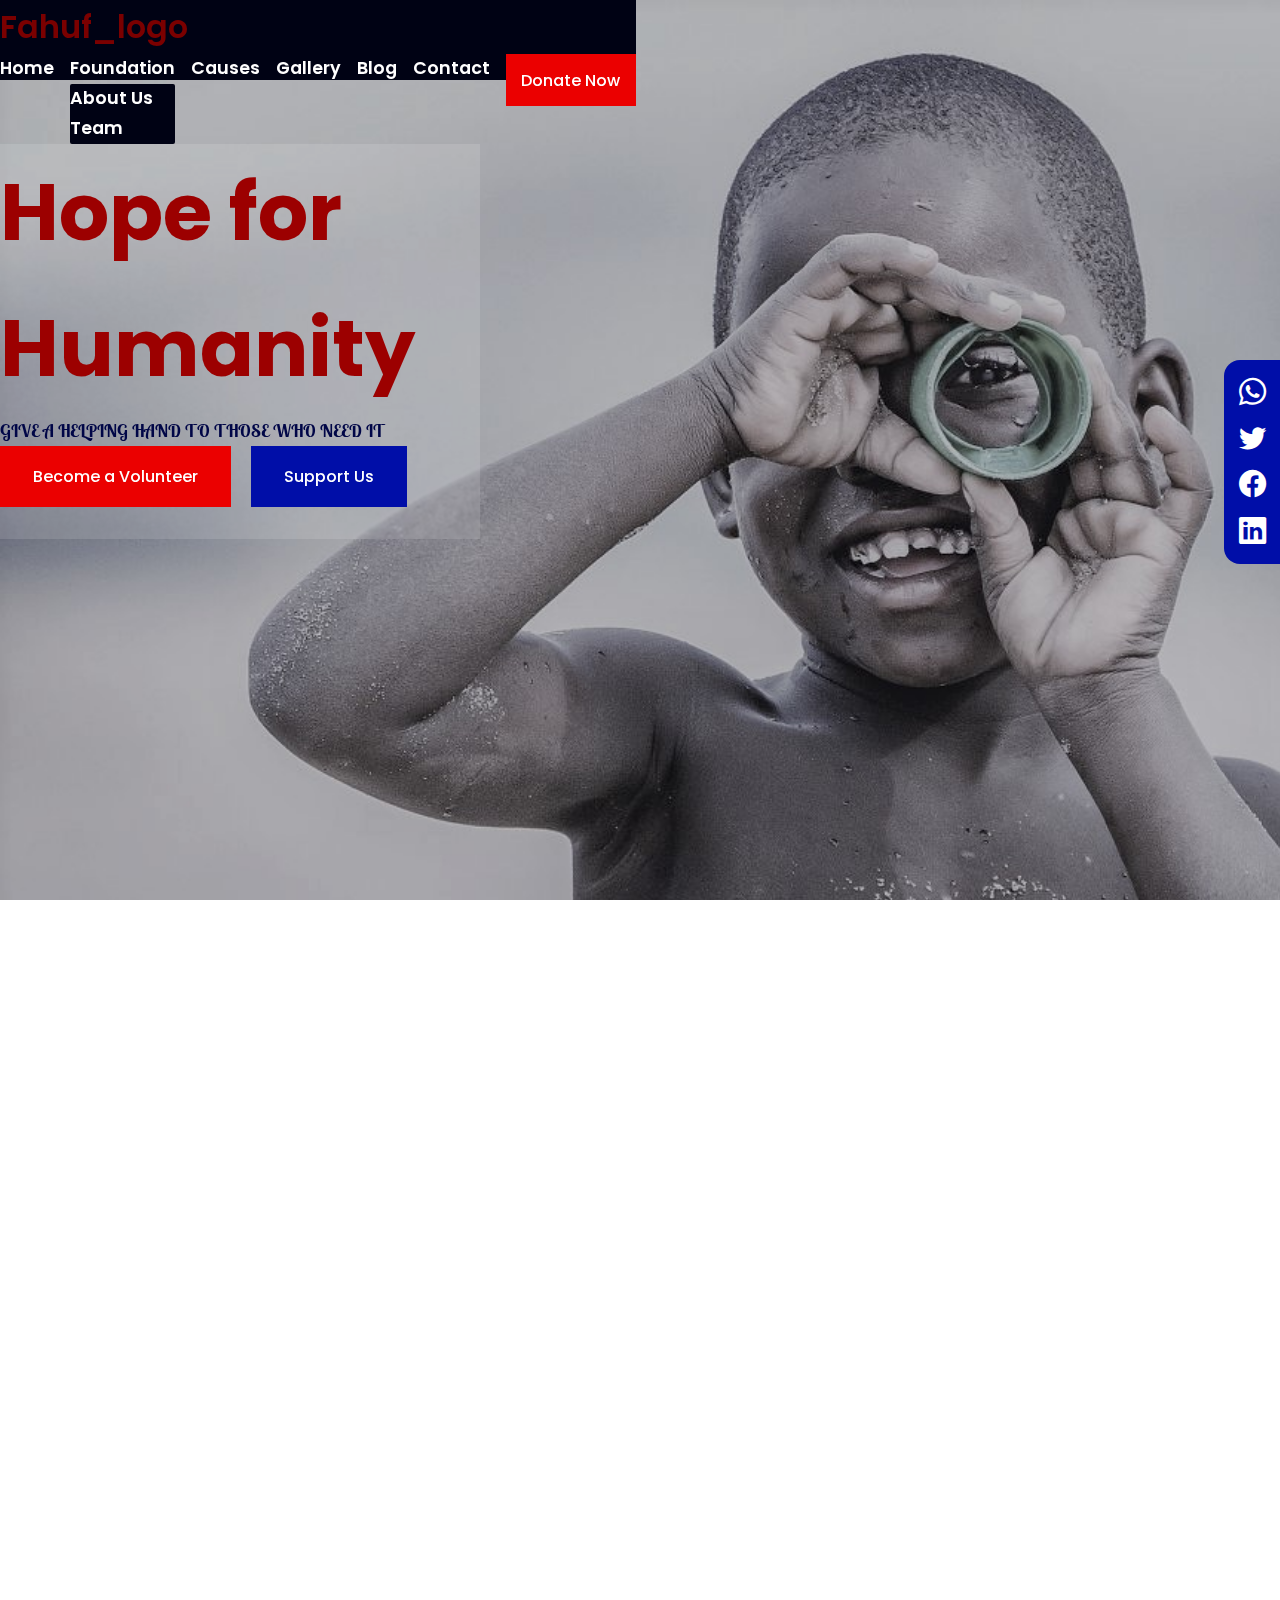
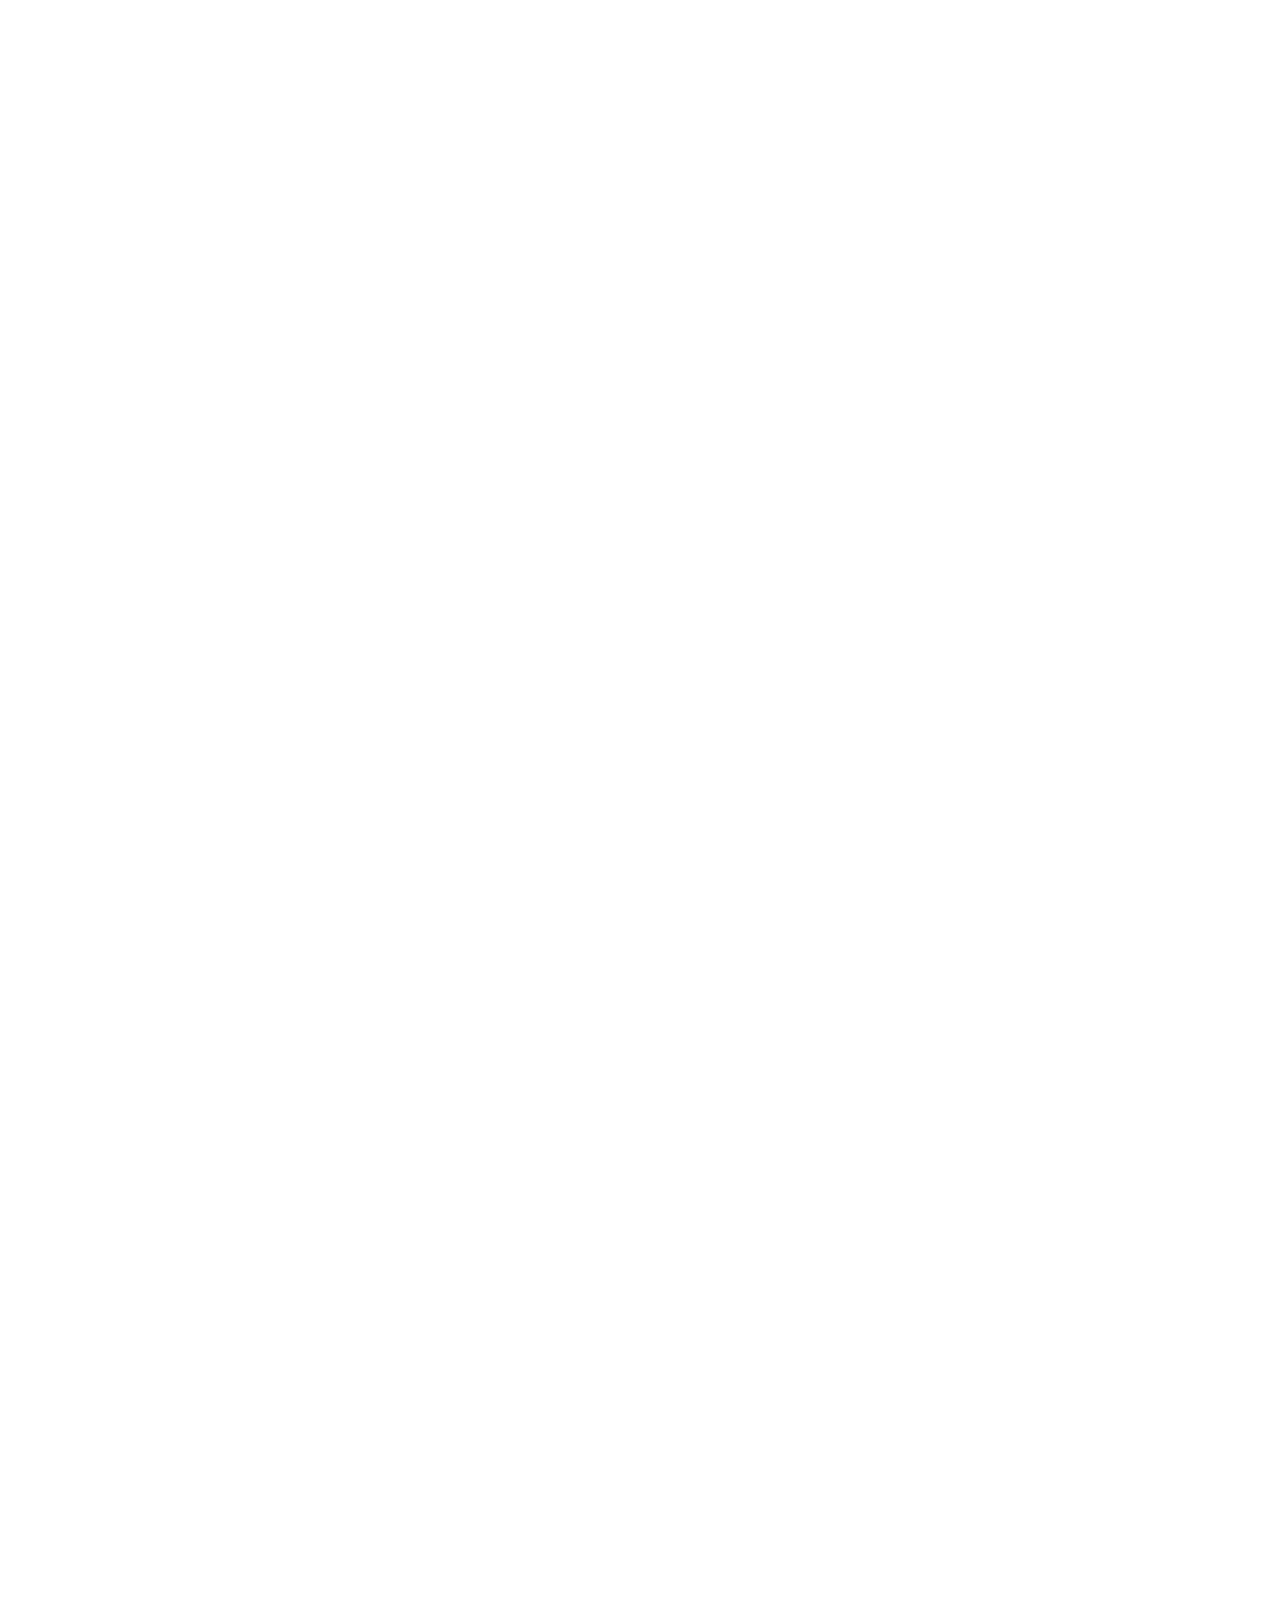
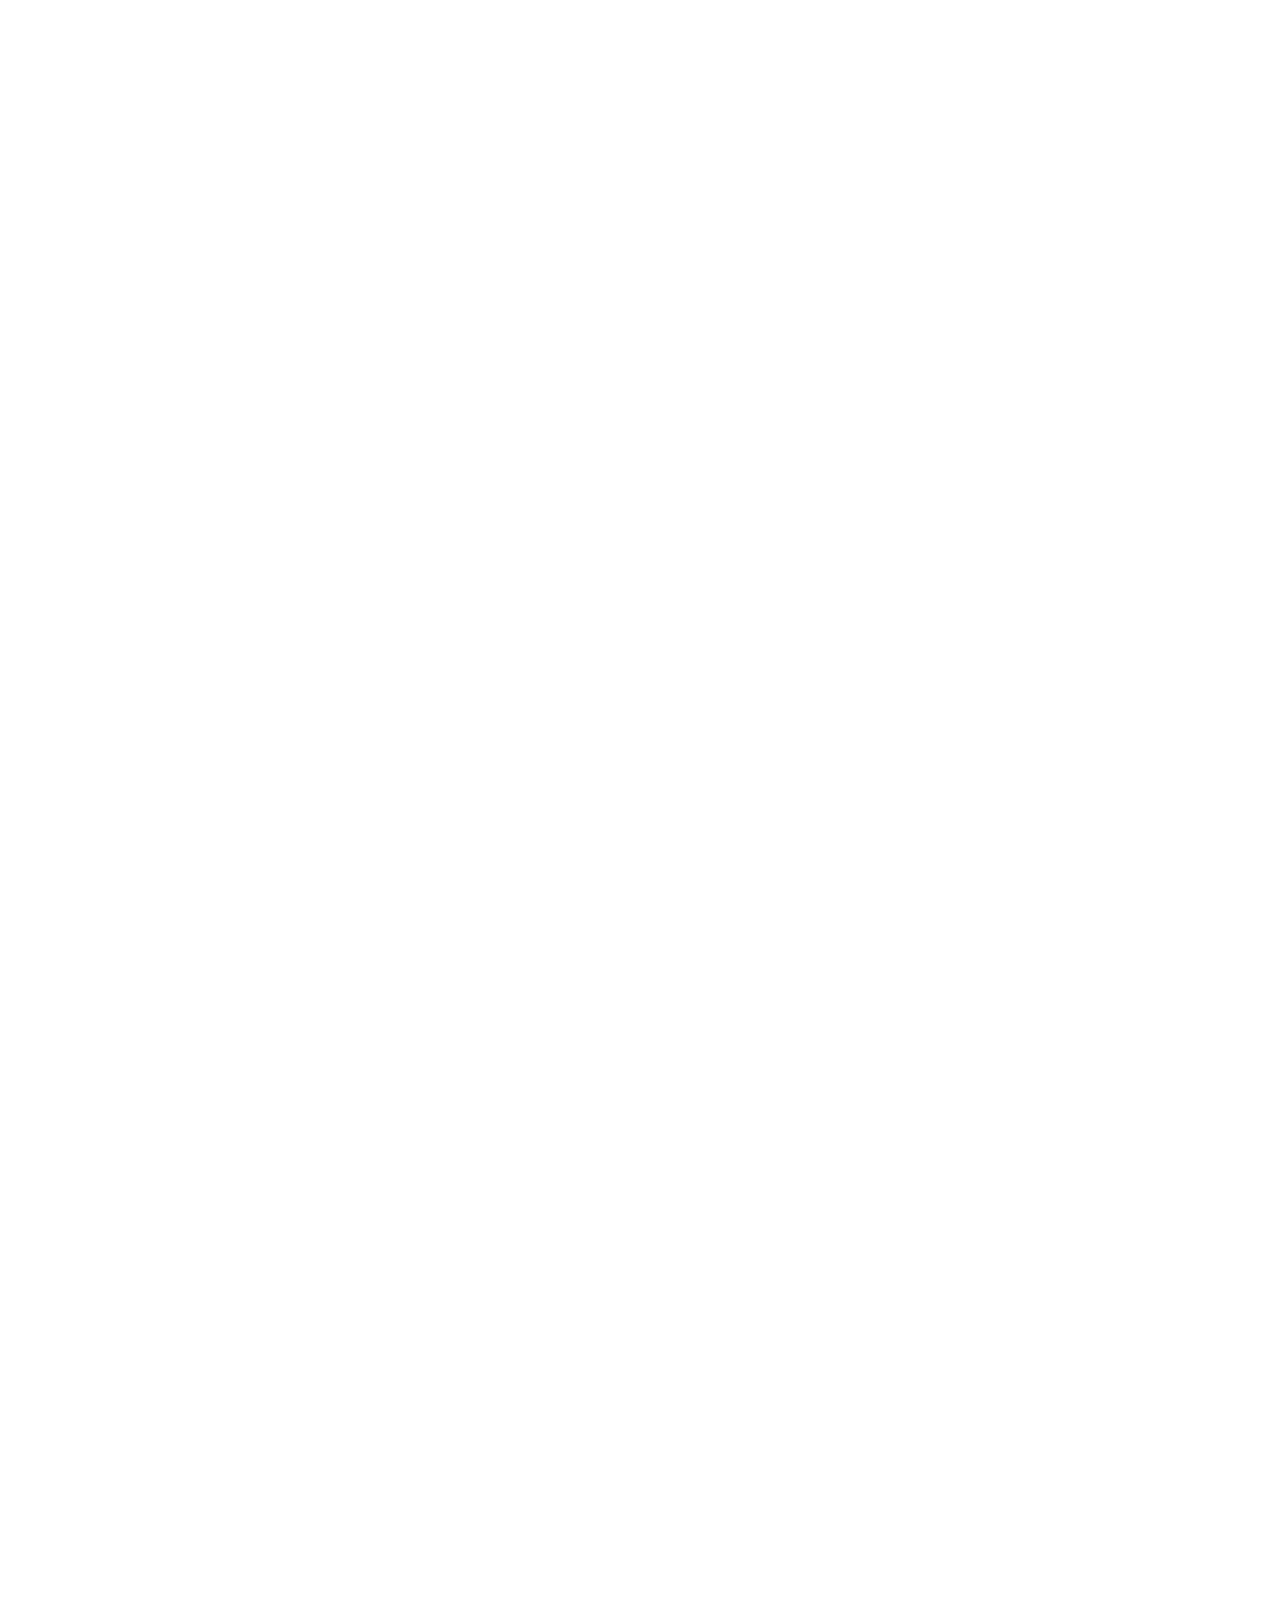
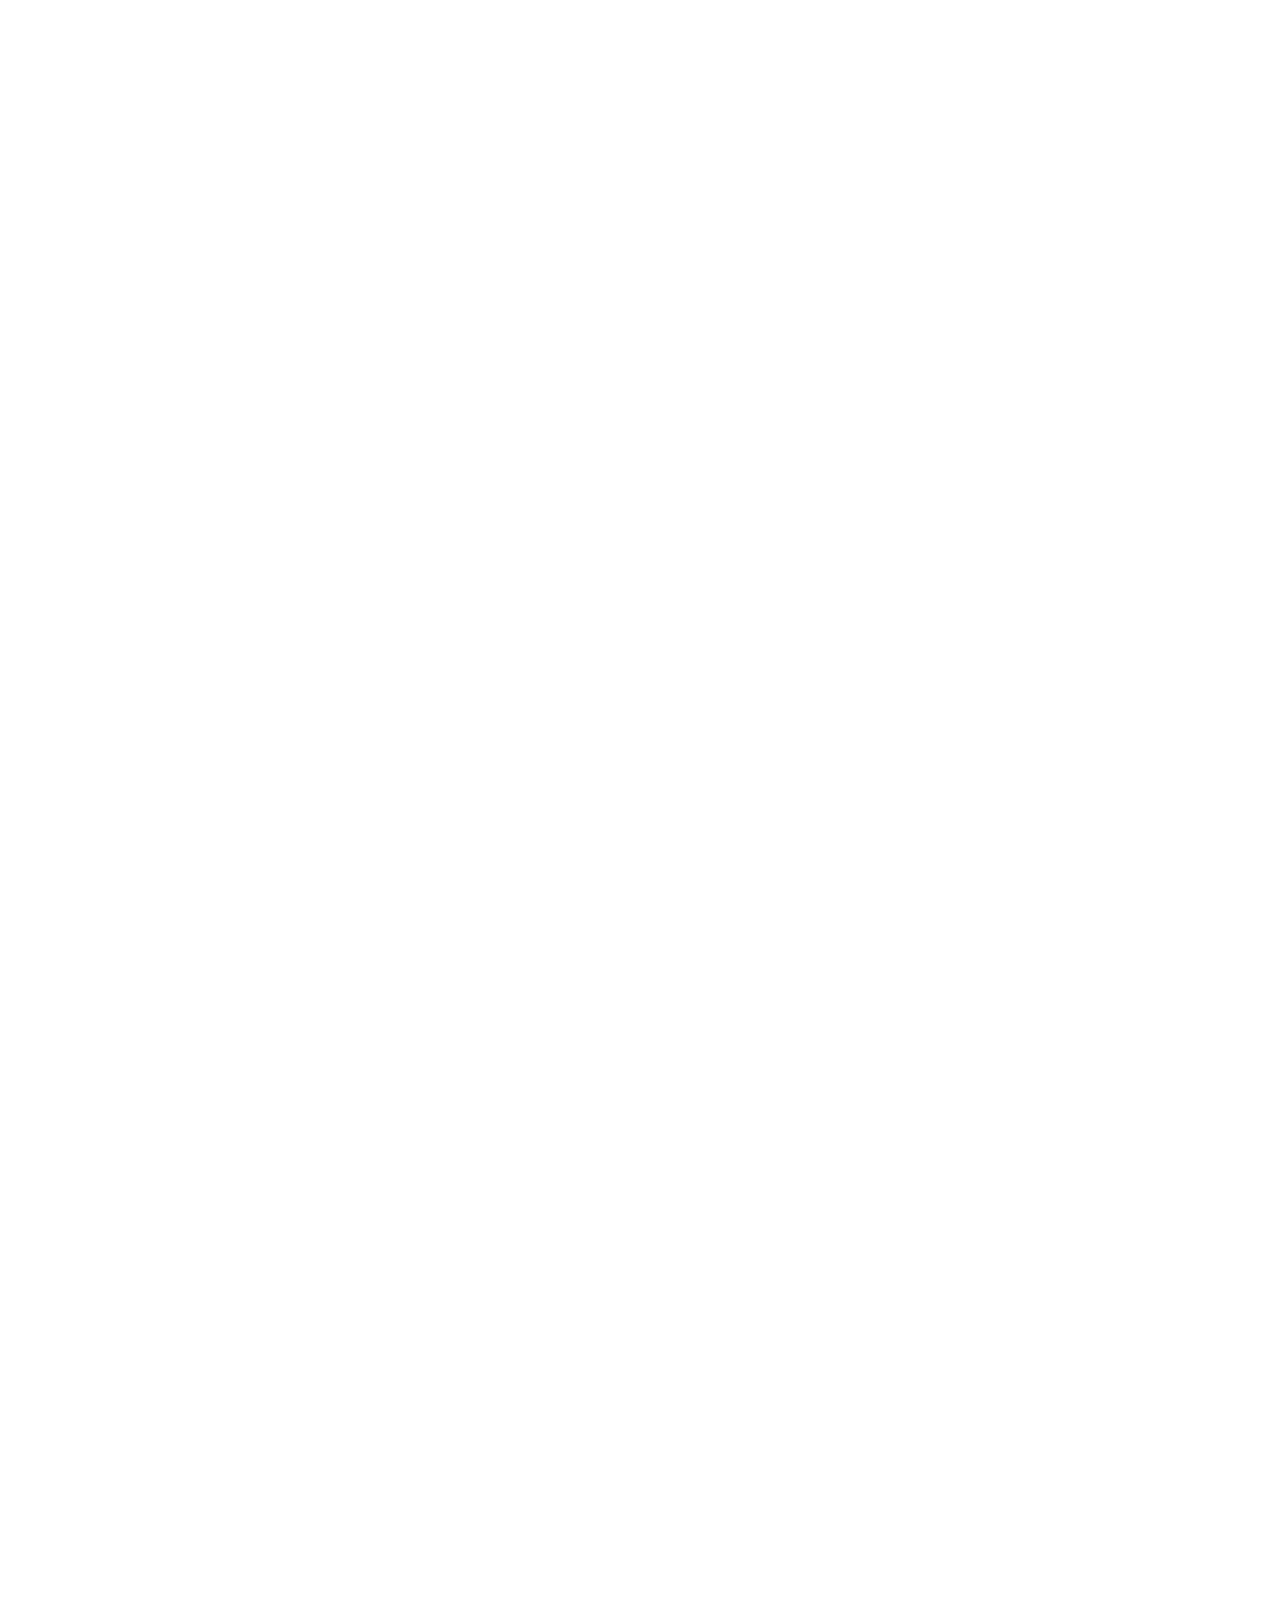
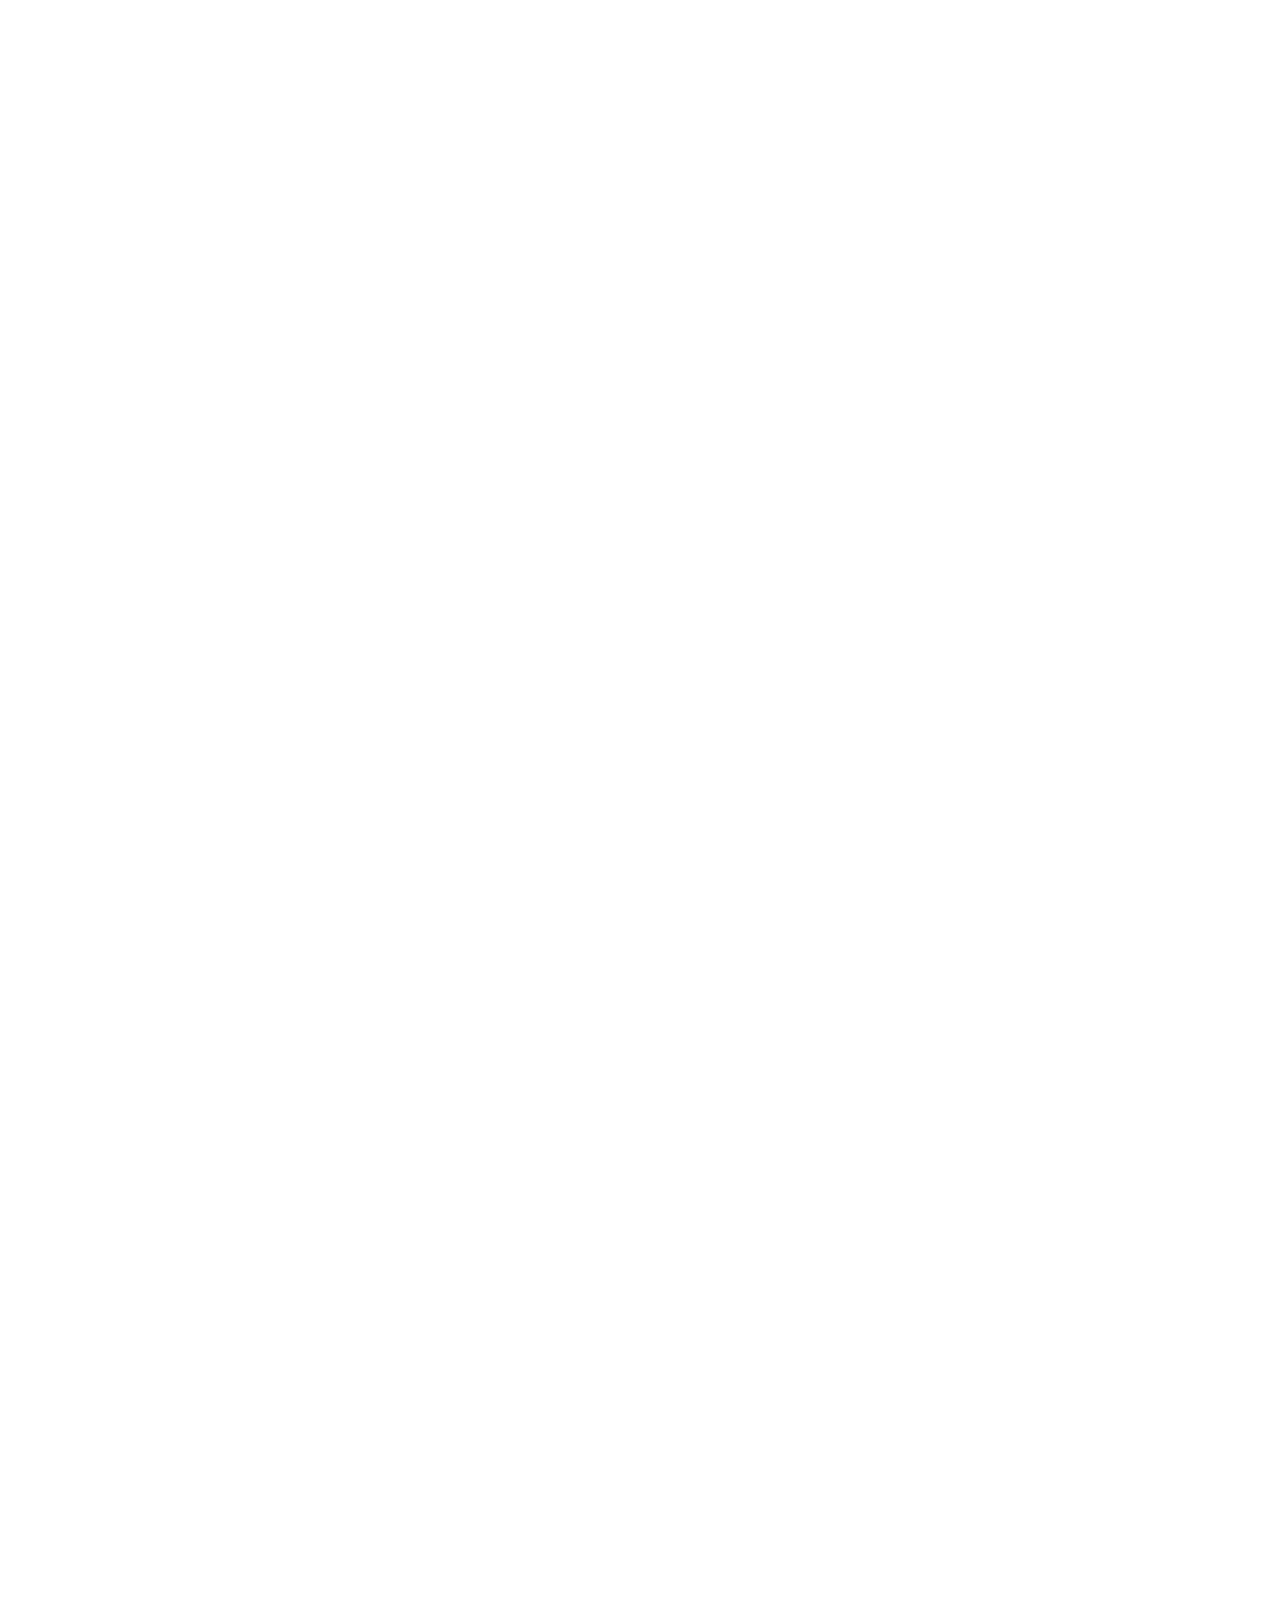
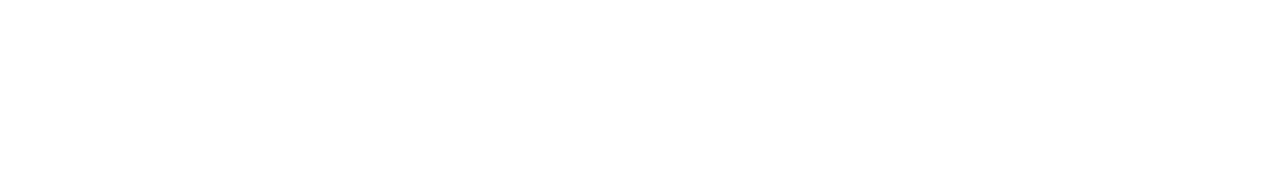
==== commit f5ff5538: "second commit" ====
--- a/index.html
+++ b/index.html
@@ -106,49 +106,6 @@
 
       <!-- ======= MEDALS =========== -->
 
-
-
-      <div class="medals_container" data-aos="fade-up">
-        <div class="row row-cols-1 row-cols-md-2 row-cols-lg-3 g-4">
-          <div class="col">
-            <div class="medal_card ">
-              <div class="medal_number">
-                <h1>12k+</h1>
-              </div>
-              <div class="medal-title">
-                <h5 class="card-title">People</h5>
-                <p class="card-text">This is a longer card.</p>
-              </div>
-            </div>
-          </div>
-          <div class="col">
-            <div class="medal_card ">
-              <div class="medal_number">
-                <h1>100+</h1>
-              </div>
-              <div class="medal-title">
-                <h5 class="card-title">Community</h5>
-                <p class="card-text">This is a longer card </p>
-              </div>
-            </div>
-          </div>
-          <div class="col">
-            <div class="medal_card ">
-              <div class="medal_number">
-                <h1>50+</h1>
-              </div>
-              <div class="medal-title">
-                <h5 class="card-title">Projects</h5>
-                <p class="card-text">This is a longer card</p>
-              </div>
-            </div>
-          </div>
-
-        </div>
-
-      </div>
-
-
     </div>
 
 
@@ -315,7 +272,7 @@
           <div class="col">
             <div class="cause">
               <div class="cause_img">
-                <img src="/FAHUF/af18ee9d0c1e4b1987c8e5280de7d2a8.jpg" class="card-img-top" alt="...">
+                <img src="/FAHUF/IMG-20230526-WA0012.jpg" class="card-img-top" alt="...">
               </div>
               <div class="cause_description">
                 <h5>Provide School Kids Footwear</h5>
@@ -329,7 +286,7 @@
           <div class="col">
             <div class="  cause">
               <div class="cause_img">
-                <img src="/FAHUF/af18ee9d0c1e4b1987c8e5280de7d2a8.jpg" class="card-img-top" alt="...">
+                <img src="/FAHUF/IMG-20230526-WA0009.jpg" class="card-img-top" alt="...">
               </div>
               <div class="cause_description">
                 <h5>Provide School Kids Footwear</h5>
@@ -343,7 +300,7 @@
           <div class="col">
             <div class=" cause">
               <div class="cause_img">
-                <img src="/FAHUF/af18ee9d0c1e4b1987c8e5280de7d2a8.jpg" class="card-img-top" alt="...">
+                <img src="/FAHUF/IMG-20230526-WA0013.jpg" class="card-img-top" alt="...">
               </div>
               <div class="cause_description">
                 <h5>Provide School Kids Footwear</h5>
@@ -487,15 +444,87 @@
     </div>
   </section>
 
+  <section id="events_mobile">
+    <div class="events_heading">
+      <h1>Upcoming <span class="highlight">Event</span> </h1>
+    </div>
+    <div class="container-xl">
+      <div class="events_container">
+        <div class="row row-cols-1 row-cols-md-2 g-4">
+          
+          <div class="event_right">
+            <div class="row row-cols-1 row-cols-md-1 g-3">
+              <div class="col">
+                <div class="card event">
+                  <div class="date">
+                    <p>20</p>
+                    <p>OCT</p>
+                  </div>
+                  <div class="event_text">
+                    <p>TIME: 10AM TO 2PM</p>
+                    <h5>Clean Water for Children</h5>
+                    <p>This is a longer card with supporting text below as a natural lead-in to additional content. This
+                      content is a little bit longer.</p>
+                  </div>
+                </div>
+              </div>
+
+                <div class="col">
+                  <div class="card event">
+                    <div class="date2">
+                      <p>20</p>
+                      <p>OCT</p>
+                    </div>
+                    <div class="event_text">
+                      <p>TIME: 10AM TO 2PM</p>
+                      <h5>Clean Water for Children</h5>
+                      <p>This is a longer card with supporting text below as a natural lead-in to additional content. This
+                        content is a little bit longer.</p>
+                    </div>
+                  </div>
+                </div>
+
+                <div class="col">
+                  <div class="card event">
+                    <div class="date">
+                      <p>20</p>
+                      <p>OCT</p>
+                    </div>
+                    <div class="event_text">
+                      <p>TIME: 10AM TO 2PM</p>
+                      <h5>Clean Water for Children</h5>
+                      <p>This is a longer card with supporting text below as a natural lead-in to additional content. This
+                        content is a little bit longer.</p>
+                    </div>
+                  </div>
+                </div>
+  
+              </div>
+            </div>
+           
+          </div>
+          <div class="col event_left">
+            <div class="event">
+              <img src="/bg/bg2.jpg" class="card-img-top" alt="...">
+            </div>
+          </div>
+
+
+        </div>
+      </div>
+    </div>
+  </section>
+
 
   <!-- ==== PARTNERS ====== -->
 
   <section id="partners">
-    <div class="partner_heading">
-      <h1>Our <span class="highlight">Top </span> Partners <span><i class="las la-handshake icon"></i></span></h1>
-    </div>
     <div class="container-xl">
+  
       <div class="partner_container">
+        <div class="partner_heading">
+          <h1>Our <span class="highlight">Top </span> Partners <span><i class="las la-handshake icon"></i></span></h1>
+        </div>
         <ul class="partners">
           <li><i class="lab la-react"></i></li>
           <li><i class="lab la-php"></i></li>
--- a/css/App.css
+++ b/css/App.css
@@ -1,4 +1,5 @@
   @import url('https://fonts.googleapis.com/css2?family=Poppins:wght@400;500;600;700;800;900&family=Pridi:wght@300;400;500;600;700&display=swap');
+  @import url('https://fonts.googleapis.com/css2?family=Kalam:wght@300;400;700&family=Lobster&family=Lobster+Two:ital,wght@0,400;0,700;1,400;1,700&display=swap');
 
 
 
@@ -33,7 +34,7 @@
     font-family: 'Poppins', sans-serif;
     line-height: 1.7;
     color: var(--color-text2);
-    background: var(--color-bg);
+    background: linear-gradient(rgba(35, 55, 93, 0), rgba(35, 55, 93, 0)), url(/body-bg/Sprinkle.svg);
   }
 
 
@@ -43,7 +44,11 @@
     width: 100%;
     height: 100%;
     overflow-x: hidden;
-  }
+    scroll-behavior: smooth;
+    scroll-margin: 2rem;
+  }
+
+  
 
   section{
     padding: 5rem 0;
@@ -320,58 +325,53 @@
 .header_text{
   text-align: start;
   width:30rem ;
-  
+  background: rgba(255, 255, 255, 0.13);
+  padding-bottom: 2rem;
+  -webkit-backdrop-filter: blur(5px);
+  backdrop-filter: blur(1px);
 }
 
 .header_text h1{
   font-size: 5rem;
-  font-weight: 600;
-  color: var(--color-white);
-}
+  font-weight: 700;
+  background: linear-gradient(
+        to right,
+        #9c0000 20%,
+        #000ea8 30%,
+        #000ea8 70%,
+        #fff 80%
+    );
+    -webkit-background-clip: text;
+    background-clip: text;
+    -webkit-text-fill-color: transparent;
+    text-fill-color: transparent;
+    background-size: 500% auto;
+    animation: textShine 5s ease-in-out infinite alternate;
+}
+
+@keyframes textShine {
+  0% {
+      background-position: 0% 50%;
+  }
+  100% {
+      background-position: 100% 50%;
+  }
+}
+
 
 .header_text p{
   font-size: 1.1rem;
   font-weight: 600;
-  color: var(--color-white);
+  font-family: 'Lobster Two', cursive;
+
 }
 
 .header_text a{
   margin-right: 1rem;
 }
 
-/* ======= MEDALS ========= */
-
-.medals_container{
-  position: relative;
-  margin-top: 5.5rem;
-}
-
-.medal_card{
-  display: flex;
-  justify-content: space-between;
-  align-items: center;
-  padding: 0.5rem 2.3rem;
-  background: rgba(255, 255, 255, 0.295);
-  -webkit-backdrop-filter: blur(6px);
-  backdrop-filter: blur(6px);
-}
-
-.medal_card .medal_number h1{
-  color: var(--color-bg4);
-}
-
-.medal_title{
- text-align: center;
-}
-
-
 /* ====== ABOUT ======= */
 
-#about{
-background-image: url("data:image/svg+xml,%3csvg xmlns='http://www.w3.org/2000/svg' version='1.1' xmlns:xlink='http://www.w3.org/1999/xlink' xmlns:svgjs='http://svgjs.com/svgjs' width='906' height='300' preserveAspectRatio='none' viewBox='0 0 906 300'%3e%3cg mask='url(%26quot%3b%23SvgjsMask1025%26quot%3b)' fill='none'%3e%3cpath d='M636.16 29.4 a19.65 19.65 0 1 0 39.3 0 a19.65 19.65 0 1 0 -39.3 0z' stroke='rgba(235%2c 0%2c 0%2c 1)'%3e%3c/path%3e%3cpath d='M346.24 290.79a24.48 24.48 0 1 0-16.3-46.17z' fill='rgba(235%2c 0%2c 0%2c 1)'%3e%3c/path%3e%3cpath d='M832.98 190.94L841.16 190.94L841.16 218.08L832.98 218.08z' fill='rgba(235%2c 0%2c 0%2c 1)'%3e%3c/path%3e%3cpath d='M274.59 188.93L283.24 188.93L283.24 197.58L274.59 197.58z' stroke='rgba(0%2c 14%2c 168%2c 1)'%3e%3c/path%3e%3cpath d='M106.1 13.73L108.38 13.73L108.38 16.01L106.1 16.01z' fill='rgba(0%2c 14%2c 168%2c 1)'%3e%3c/path%3e%3cpath d='M272.59 134.56a16.21 16.21 0 1 0 32.34 2.28z' fill='rgba(235%2c 0%2c 0%2c 1)'%3e%3c/path%3e%3cpath d='M783.31 215.99L798 215.99L798 230.68L783.31 230.68z' stroke='rgba(0%2c 14%2c 168%2c 1)'%3e%3c/path%3e%3cpath d='M8.88 297.32L16.37 297.32L16.37 304.81L8.88 304.81z' stroke='rgba(0%2c 14%2c 168%2c 1)'%3e%3c/path%3e%3cpath d='M712.87 25.29 a2.53 2.53 0 1 0 5.06 0 a2.53 2.53 0 1 0 -5.06 0z' stroke='rgba(235%2c 0%2c 0%2c 1)'%3e%3c/path%3e%3cpath d='M555.45 115.69L562.98 115.69L562.98 138.04L555.45 138.04z' stroke='rgba(0%2c 14%2c 168%2c 1)'%3e%3c/path%3e%3cpath d='M412.42 133.65a25.88 25.88 0 1 0 47.5-20.57z' stroke='rgba(0%2c 14%2c 168%2c 1)'%3e%3c/path%3e%3cpath d='M685.13 209.78L702.45 209.78L702.45 227.1L685.13 227.1z' stroke='rgba(0%2c 14%2c 168%2c 1)'%3e%3c/path%3e%3cpath d='M762.81 166.73 a28.5 28.5 0 1 0 57 0 a28.5 28.5 0 1 0 -57 0z' stroke='rgba(235%2c 0%2c 0%2c 1)'%3e%3c/path%3e%3cpath d='M116.36 115.46L120.77 115.46L120.77 117.01L116.36 117.01z' stroke='rgba(0%2c 14%2c 168%2c 1)'%3e%3c/path%3e%3cpath d='M819.25 162.52a18.68 18.68 0 1 0-37.08-4.58z' stroke='rgba(235%2c 0%2c 0%2c 1)'%3e%3c/path%3e%3cpath d='M751.14 179.77a0.74 0.74 0 1 0-1.15 0.92z' fill='rgba(235%2c 0%2c 0%2c 1)'%3e%3c/path%3e%3cpath d='M201.52 286.79a5.7 5.7 0 1 0-11.38-0.75z' stroke='rgba(0%2c 14%2c 168%2c 1)'%3e%3c/path%3e%3cpath d='M309.89 95.53L316.59 95.53L316.59 102.23L309.89 102.23z' fill='rgba(0%2c 14%2c 168%2c 1)'%3e%3c/path%3e%3cpath d='M692.11 117a28.39 28.39 0 1 0-18.97 53.52z' fill='rgba(0%2c 14%2c 168%2c 1)'%3e%3c/path%3e%3cpath d='M63.08 232.8L69.6 232.8L69.6 236.78L63.08 236.78z' stroke='rgba(0%2c 14%2c 168%2c 1)'%3e%3c/path%3e%3cpath d='M75.7 69.75a26.7 26.7 0 1 0-21.53 48.87z' fill='rgba(235%2c 0%2c 0%2c 1)'%3e%3c/path%3e%3cpath d='M301.33 110.76L326.79 110.76L326.79 133.1L301.33 133.1z' fill='rgba(0%2c 14%2c 168%2c 1)'%3e%3c/path%3e%3cpath d='M190.78 11.26L204.38 11.26L204.38 24.86L190.78 24.86z' fill='rgba(235%2c 0%2c 0%2c 1)'%3e%3c/path%3e%3cpath d='M504.87 65.89L517.82 65.89L517.82 78.84L504.87 78.84z' stroke='rgba(235%2c 0%2c 0%2c 1)'%3e%3c/path%3e%3cpath d='M382.34 243.59L392.76 243.59L392.76 246.12L382.34 246.12z' stroke='rgba(0%2c 14%2c 168%2c 1)'%3e%3c/path%3e%3cpath d='M40.7 77.76 a10.68 10.68 0 1 0 21.36 0 a10.68 10.68 0 1 0 -21.36 0z' fill='rgba(235%2c 0%2c 0%2c 1)'%3e%3c/path%3e%3cpath d='M245.69 285.4L246.03 285.4L246.03 301.2L245.69 301.2z' fill='rgba(235%2c 0%2c 0%2c 1)'%3e%3c/path%3e%3cpath d='M561.18 27.7L568.87 27.7L568.87 35.39L561.18 35.39z' stroke='rgba(0%2c 14%2c 168%2c 1)'%3e%3c/path%3e%3cpath d='M362.7 200.74L363.51 200.74L363.51 201.55L362.7 201.55z' stroke='rgba(235%2c 0%2c 0%2c 1)'%3e%3c/path%3e%3cpath d='M271.08 22 a26.5 26.5 0 1 0 53 0 a26.5 26.5 0 1 0 -53 0z' stroke='rgba(0%2c 14%2c 168%2c 1)'%3e%3c/path%3e%3cpath d='M443.65 245.17L461.47 245.17L461.47 274.87L443.65 274.87z' stroke='rgba(0%2c 14%2c 168%2c 1)'%3e%3c/path%3e%3cpath d='M458.34 137.25L471.57 137.25L471.57 150.48L458.34 150.48z' stroke='rgba(235%2c 0%2c 0%2c 1)'%3e%3c/path%3e%3cpath d='M129.56 7.78L140.1 7.78L140.1 32.97L129.56 32.97z' stroke='rgba(235%2c 0%2c 0%2c 1)'%3e%3c/path%3e%3cpath d='M204.94 83.48L212.83 83.48L212.83 86.67L204.94 86.67z' stroke='rgba(0%2c 14%2c 168%2c 1)'%3e%3c/path%3e%3cpath d='M13.98 215.49L14.94 215.49L14.94 216.45L13.98 216.45z' stroke='rgba(235%2c 0%2c 0%2c 1)'%3e%3c/path%3e%3cpath d='M301.29 278.34 a4.12 4.12 0 1 0 8.24 0 a4.12 4.12 0 1 0 -8.24 0z' fill='rgba(0%2c 14%2c 168%2c 1)'%3e%3c/path%3e%3cpath d='M154.76 212.89L182.18 212.89L182.18 239.23L154.76 239.23z' stroke='rgba(235%2c 0%2c 0%2c 1)'%3e%3c/path%3e%3cpath d='M850.49 204.8L877.87 204.8L877.87 232.18L850.49 232.18z' stroke='rgba(235%2c 0%2c 0%2c 1)'%3e%3c/path%3e%3c/g%3e%3cdefs%3e%3cmask id='SvgjsMask1025'%3e%3crect width='906' height='300' fill='white'%3e%3c/rect%3e%3c/mask%3e%3c/defs%3e%3c/svg%3e");
-  background-size: cover;
-  background-repeat: no-repeat;
-}
 .about_container{
   padding: 1.5rem;
   background: rgba(255, 255, 255, 0.356);
@@ -402,9 +402,7 @@
 
 #feature1{
   position: relative;
-  background-image: url("data:image/svg+xml,%3csvg xmlns='http://www.w3.org/2000/svg' version='1.1' xmlns:xlink='http://www.w3.org/1999/xlink' xmlns:svgjs='http://svgjs.com/svgjs' width='906' height='300' preserveAspectRatio='none' viewBox='0 0 906 300'%3e%3cg mask='url(%26quot%3b%23SvgjsMask1048%26quot%3b)' fill='none'%3e%3cpath d='M651.34 1.12 a16.48 16.48 0 1 0 32.96 0 a16.48 16.48 0 1 0 -32.96 0z' stroke='rgba(235%2c 0%2c 0%2c 1)'%3e%3c/path%3e%3cpath d='M660.02 80.33a11.03 11.03 0 1 0 21.02 6.68z' fill='rgba(0%2c 14%2c 168%2c 1)'%3e%3c/path%3e%3cpath d='M85.05 109.11L102.9 109.11L102.9 126.96L85.05 126.96z' fill='rgba(0%2c 14%2c 168%2c 1)'%3e%3c/path%3e%3cpath d='M57.11 50.62a5.35 5.35 0 1 0-3.25-10.19z' fill='rgba(0%2c 14%2c 168%2c 1)'%3e%3c/path%3e%3cpath d='M435.44 99.3 a24.57 24.57 0 1 0 49.14 0 a24.57 24.57 0 1 0 -49.14 0z' stroke='rgba(235%2c 0%2c 0%2c 1)'%3e%3c/path%3e%3cpath d='M139.24 219.52L162.87 219.52L162.87 239.02L139.24 239.02z' stroke='rgba(235%2c 0%2c 0%2c 1)'%3e%3c/path%3e%3cpath d='M413.83 122.87 a18.96 18.96 0 1 0 37.92 0 a18.96 18.96 0 1 0 -37.92 0z' stroke='rgba(0%2c 14%2c 168%2c 1)'%3e%3c/path%3e%3cpath d='M181.43 197.44L207.18 197.44L207.18 217.01L181.43 217.01z' fill='rgba(0%2c 14%2c 168%2c 1)'%3e%3c/path%3e%3cpath d='M724.1 235.83a22.17 22.17 0 1 0-24.27 37.1z' stroke='rgba(235%2c 0%2c 0%2c 1)'%3e%3c/path%3e%3cpath d='M742.67 2.07a6.05 6.05 0 1 0 10 6.81z' stroke='rgba(0%2c 14%2c 168%2c 1)'%3e%3c/path%3e%3cpath d='M575.45 22.73L585.55 22.73L585.55 36.86L575.45 36.86z' fill='rgba(0%2c 14%2c 168%2c 1)'%3e%3c/path%3e%3cpath d='M624.89 135.29 a19.54 19.54 0 1 0 39.08 0 a19.54 19.54 0 1 0 -39.08 0z' stroke='rgba(235%2c 0%2c 0%2c 1)'%3e%3c/path%3e%3cpath d='M890.09 9.48L893.08 9.48L893.08 12.47L890.09 12.47z' stroke='rgba(235%2c 0%2c 0%2c 1)'%3e%3c/path%3e%3cpath d='M803.07 281.41L820.47 281.41L820.47 296.35L803.07 296.35z' fill='rgba(0%2c 14%2c 168%2c 1)'%3e%3c/path%3e%3cpath d='M656.5 46.8L682.35 46.8L682.35 46.89L656.5 46.89z' stroke='rgba(0%2c 14%2c 168%2c 1)'%3e%3c/path%3e%3cpath d='M572.94 173.86L592.1 173.86L592.1 193.02L572.94 193.02z' stroke='rgba(235%2c 0%2c 0%2c 1)'%3e%3c/path%3e%3cpath d='M315.67 249.87a6.95 6.95 0 1 0 1.08 13.86z' stroke='rgba(0%2c 14%2c 168%2c 1)'%3e%3c/path%3e%3cpath d='M38.14 238.8L50.87 238.8L50.87 251.53L38.14 251.53z' fill='rgba(0%2c 14%2c 168%2c 1)'%3e%3c/path%3e%3cpath d='M488.82 116.43L510.68 116.43L510.68 138.29L488.82 138.29z' stroke='rgba(235%2c 0%2c 0%2c 1)'%3e%3c/path%3e%3cpath d='M728.96-11.57a28.39 28.39 0 1 0-43.18 36.88z' stroke='rgba(0%2c 14%2c 168%2c 1)'%3e%3c/path%3e%3cpath d='M398.06 228.87L407.9 228.87L407.9 245.81L398.06 245.81z' fill='rgba(235%2c 0%2c 0%2c 1)'%3e%3c/path%3e%3cpath d='M564.5 250.27 a7.13 7.13 0 1 0 14.26 0 a7.13 7.13 0 1 0 -14.26 0z' fill='rgba(235%2c 0%2c 0%2c 1)'%3e%3c/path%3e%3cpath d='M733.98 123.47 a19.7 19.7 0 1 0 39.4 0 a19.7 19.7 0 1 0 -39.4 0z' stroke='rgba(235%2c 0%2c 0%2c 1)'%3e%3c/path%3e%3cpath d='M3.41 147.78 a3.21 3.21 0 1 0 6.42 0 a3.21 3.21 0 1 0 -6.42 0z' fill='rgba(235%2c 0%2c 0%2c 1)'%3e%3c/path%3e%3cpath d='M577.83 200.73L603.96 200.73L603.96 226.86L577.83 226.86z' stroke='rgba(0%2c 14%2c 168%2c 1)'%3e%3c/path%3e%3cpath d='M812.83 189.79L814.27 189.79L814.27 193.18L812.83 193.18z' fill='rgba(235%2c 0%2c 0%2c 1)'%3e%3c/path%3e%3cpath d='M531.03 258.34 a13.43 13.43 0 1 0 26.86 0 a13.43 13.43 0 1 0 -26.86 0z' stroke='rgba(235%2c 0%2c 0%2c 1)'%3e%3c/path%3e%3cpath d='M690.89 283.46a28.67 28.67 0 1 0 57.34-1.02z' fill='rgba(235%2c 0%2c 0%2c 1)'%3e%3c/path%3e%3cpath d='M276.71 12.26L297.1 12.26L297.1 32.65L276.71 32.65z' fill='rgba(0%2c 14%2c 168%2c 1)'%3e%3c/path%3e%3cpath d='M396.66 280.32a16.34 16.34 0 1 0-23.16-23.05z' fill='rgba(0%2c 14%2c 168%2c 1)'%3e%3c/path%3e%3cpath d='M107.63 217.07a15.95 15.95 0 1 0-10.76-30.03z' stroke='rgba(0%2c 14%2c 168%2c 1)'%3e%3c/path%3e%3cpath d='M282.82 242.65L308.15 242.65L308.15 251.92L282.82 251.92z' stroke='rgba(235%2c 0%2c 0%2c 1)'%3e%3c/path%3e%3cpath d='M363.95 54.93 a26.47 26.47 0 1 0 52.94 0 a26.47 26.47 0 1 0 -52.94 0z' stroke='rgba(0%2c 14%2c 168%2c 1)'%3e%3c/path%3e%3cpath d='M406.86 80.27a4.63 4.63 0 1 0 8.89 2.6z' fill='rgba(0%2c 14%2c 168%2c 1)'%3e%3c/path%3e%3cpath d='M476.19 151.97 a17.62 17.62 0 1 0 35.24 0 a17.62 17.62 0 1 0 -35.24 0z' fill='rgba(235%2c 0%2c 0%2c 1)'%3e%3c/path%3e%3cpath d='M329.1 5.27L346.16 5.27L346.16 21.67L329.1 21.67z' fill='rgba(235%2c 0%2c 0%2c 1)'%3e%3c/path%3e%3cpath d='M324.57 221.46a24.16 24.16 0 1 0-9.73-47.33z' stroke='rgba(0%2c 14%2c 168%2c 1)'%3e%3c/path%3e%3cpath d='M840.48 142.18a22.8 22.8 0 1 0 22.99-39.38z' stroke='rgba(0%2c 14%2c 168%2c 1)'%3e%3c/path%3e%3c/g%3e%3cdefs%3e%3cmask id='SvgjsMask1048'%3e%3crect width='906' height='300' fill='white'%3e%3c/rect%3e%3c/mask%3e%3c/defs%3e%3c/svg%3e");
-  background-repeat: no-repeat;
-  background-size: cover;
+  
 }
 
 #feature1::before{
@@ -467,7 +465,6 @@
 
 
 #causes{
-background-image: url("data:image/svg+xml,%3csvg xmlns='http://www.w3.org/2000/svg' version='1.1' xmlns:xlink='http://www.w3.org/1999/xlink' xmlns:svgjs='http://svgjs.com/svgjs' width='906' height='300' preserveAspectRatio='none' viewBox='0 0 906 300'%3e%3cg mask='url(%26quot%3b%23SvgjsMask1086%26quot%3b)' fill='none'%3e%3crect width='906' height='300' x='0' y='0' fill='rgba(0%2c 2%2c 20%2c 1)'%3e%3c/rect%3e%3cpath d='M703.81 160.55L722.31 160.55L722.31 182.14L703.81 182.14z' fill='rgba(255%2c 255%2c 255%2c 0.75)'%3e%3c/path%3e%3cpath d='M494.34 225.9 a11.09 11.09 0 1 0 22.18 0 a11.09 11.09 0 1 0 -22.18 0z' stroke='rgba(255%2c 255%2c 255%2c 0.75)'%3e%3c/path%3e%3cpath d='M143.54 18.85a20.9 20.9 0 1 0-33.79-24.6z' stroke='rgba(235%2c 0%2c 0%2c 0.31)'%3e%3c/path%3e%3cpath d='M815.16 223.98L830.41 223.98L830.41 239.23L815.16 239.23z' stroke='rgba(235%2c 0%2c 0%2c 0.31)'%3e%3c/path%3e%3cpath d='M748.69 256.53L748.91 256.53L748.91 256.75L748.69 256.75z' fill='rgba(235%2c 0%2c 0%2c 0.31)'%3e%3c/path%3e%3cpath d='M60.1 54.62L73.25 54.62L73.25 60.28L60.1 60.28z' stroke='rgba(255%2c 255%2c 255%2c 0.75)'%3e%3c/path%3e%3cpath d='M667.67 264.74L687.99 264.74L687.99 292.71L667.67 292.71z' stroke='rgba(235%2c 0%2c 0%2c 0.31)'%3e%3c/path%3e%3cpath d='M621.92 208.89a0.24 0.24 0 1 0 0 0.48z' fill='rgba(235%2c 0%2c 0%2c 0.31)'%3e%3c/path%3e%3cpath d='M213.8 20.98L217.46 20.98L217.46 48.27L213.8 48.27z' stroke='rgba(255%2c 255%2c 255%2c 0.75)'%3e%3c/path%3e%3cpath d='M379.65 225.17a24.3 24.3 0 1 0 36.24 32.38z' fill='rgba(235%2c 0%2c 0%2c 0.31)'%3e%3c/path%3e%3cpath d='M641.26 108.21 a21.87 21.87 0 1 0 43.74 0 a21.87 21.87 0 1 0 -43.74 0z' fill='rgba(255%2c 255%2c 255%2c 0.75)'%3e%3c/path%3e%3cpath d='M815.44 249.17L816.07 249.17L816.07 266L815.44 266z' fill='rgba(255%2c 255%2c 255%2c 0.75)'%3e%3c/path%3e%3cpath d='M362.45 221.06 a13.46 13.46 0 1 0 26.92 0 a13.46 13.46 0 1 0 -26.92 0z' stroke='rgba(235%2c 0%2c 0%2c 0.31)'%3e%3c/path%3e%3cpath d='M745.46 160.75a2.19 2.19 0 1 0 2.42-3.65z' fill='rgba(235%2c 0%2c 0%2c 0.31)'%3e%3c/path%3e%3cpath d='M756.44 282.4L761.22 282.4L761.22 312.19L756.44 312.19z' stroke='rgba(255%2c 255%2c 255%2c 0.75)'%3e%3c/path%3e%3cpath d='M190.44 140.73 a19.29 19.29 0 1 0 38.58 0 a19.29 19.29 0 1 0 -38.58 0z' fill='rgba(255%2c 255%2c 255%2c 0.75)'%3e%3c/path%3e%3cpath d='M535.67 205.87L548.44 205.87L548.44 220.72L535.67 220.72z' stroke='rgba(255%2c 255%2c 255%2c 0.75)'%3e%3c/path%3e%3cpath d='M816.37 245.29a13.86 13.86 0 1 0 1.28 27.69z' fill='rgba(255%2c 255%2c 255%2c 0.75)'%3e%3c/path%3e%3cpath d='M782.64 197.7L786.72 197.7L786.72 201.78L782.64 201.78z' fill='rgba(255%2c 255%2c 255%2c 0.75)'%3e%3c/path%3e%3cpath d='M67.47 181.43L73.23 181.43L73.23 184.78L67.47 184.78z' stroke='rgba(255%2c 255%2c 255%2c 0.75)'%3e%3c/path%3e%3cpath d='M270.57 71.37L272.49 71.37L272.49 87.46L270.57 87.46z' stroke='rgba(235%2c 0%2c 0%2c 0.31)'%3e%3c/path%3e%3cpath d='M693.95 167.64 a24.14 24.14 0 1 0 48.28 0 a24.14 24.14 0 1 0 -48.28 0z' fill='rgba(235%2c 0%2c 0%2c 0.31)'%3e%3c/path%3e%3cpath d='M155.87 69.25 a24.84 24.84 0 1 0 49.68 0 a24.84 24.84 0 1 0 -49.68 0z' stroke='rgba(235%2c 0%2c 0%2c 0.31)'%3e%3c/path%3e%3cpath d='M813.69 235.67L832.26 235.67L832.26 237.44L813.69 237.44z' stroke='rgba(235%2c 0%2c 0%2c 0.31)'%3e%3c/path%3e%3cpath d='M254.73 6.24L272.2 6.24L272.2 25.71L254.73 25.71z' fill='rgba(235%2c 0%2c 0%2c 0.31)'%3e%3c/path%3e%3cpath d='M459.36 130.86L460.27 130.86L460.27 131.77L459.36 131.77z' stroke='rgba(235%2c 0%2c 0%2c 0.31)'%3e%3c/path%3e%3cpath d='M391.34 20.46L408.06 20.46L408.06 48.99L391.34 48.99z' stroke='rgba(255%2c 255%2c 255%2c 0.75)'%3e%3c/path%3e%3cpath d='M765.44 102.8 a24.23 24.23 0 1 0 48.46 0 a24.23 24.23 0 1 0 -48.46 0z' stroke='rgba(235%2c 0%2c 0%2c 0.31)'%3e%3c/path%3e%3cpath d='M66.84 284.15L84.41 284.15L84.41 285.97L66.84 285.97z' fill='rgba(235%2c 0%2c 0%2c 0.31)'%3e%3c/path%3e%3cpath d='M268.33 262.78L279.83 262.78L279.83 274.28L268.33 274.28z' fill='rgba(255%2c 255%2c 255%2c 0.75)'%3e%3c/path%3e%3cpath d='M688.23 94.13L706.58 94.13L706.58 99.57L688.23 99.57z' fill='rgba(235%2c 0%2c 0%2c 0.31)'%3e%3c/path%3e%3cpath d='M375.76 140.02L403.83 140.02L403.83 168.09L375.76 168.09z' stroke='rgba(235%2c 0%2c 0%2c 0.31)'%3e%3c/path%3e%3cpath d='M126.94 6.22L145.44 6.22L145.44 9.37L126.94 9.37z' stroke='rgba(255%2c 255%2c 255%2c 0.75)'%3e%3c/path%3e%3cpath d='M905.25 14.6L924.42 14.6L924.42 40.31L905.25 40.31z' stroke='rgba(255%2c 255%2c 255%2c 0.75)'%3e%3c/path%3e%3cpath d='M394.32 243.06L411.05 243.06L411.05 259.79L394.32 259.79z' fill='rgba(255%2c 255%2c 255%2c 0.75)'%3e%3c/path%3e%3cpath d='M155.04 26.3 a26.79 26.79 0 1 0 53.58 0 a26.79 26.79 0 1 0 -53.58 0z' fill='rgba(235%2c 0%2c 0%2c 0.31)'%3e%3c/path%3e%3cpath d='M33.45 52.56L39.12 52.56L39.12 58.23L33.45 58.23z' stroke='rgba(235%2c 0%2c 0%2c 0.31)'%3e%3c/path%3e%3cpath d='M579.92 229.59a17.61 17.61 0 1 0 32.24 14.17z' stroke='rgba(235%2c 0%2c 0%2c 0.31)'%3e%3c/path%3e%3c/g%3e%3cdefs%3e%3cmask id='SvgjsMask1086'%3e%3crect width='906' height='300' fill='white'%3e%3c/rect%3e%3c/mask%3e%3c/defs%3e%3c/svg%3e");
   background-repeat: no-repeat;
   background-size: cover;
 }
@@ -479,7 +476,7 @@
 .causes_title h1{
   font-weight: 700;
   margin-bottom: 0.5rem;
-  color: var(--color-white);
+  color: var(--color-bg3);
 }
 .causes_title .highlight{
   color: #eb0000;
@@ -489,7 +486,7 @@
   font-weight: 300;
   padding: 0 12rem;
   font-size: 1rem;
-  color: var(--color-white);
+  color: var(--color-bg3);
 }
 
 .cause_container{
@@ -504,22 +501,28 @@
   border: 1px solid var(--color-bg1);
   box-shadow: 0 0 17px #000ea865;
   transition: var(--transition);
-}
+
+
+}
+
 
 .col .cause:hover{
   background: var(--color-bg2);
 }
 
 .col .cause .cause_img img{
-  height: 29rem;
+  height: 12rem;
 }
 
 .col .cause .cause_description{
   padding: 1rem;
+  background:rgba(255, 255, 255, 0.103);
+  -webkit-backdrop-filter: blur(6px);
+  backdrop-filter: blur(6px);
 }
 
 .col .cause .cause_description h5, .col .cause .cause_description p{
-  color: var(--color-white);
+  color: var(--color-bg3);
 }
 
 
@@ -562,9 +565,7 @@
   }
 }
 .volunteer_right {
-  background-image: url("data:image/svg+xml,%3csvg xmlns='http://www.w3.org/2000/svg' version='1.1' xmlns:xlink='http://www.w3.org/1999/xlink' xmlns:svgjs='http://svgjs.com/svgjs' width='450' height='300' preserveAspectRatio='none' viewBox='0 0 450 300'%3e%3cg mask='url(%26quot%3b%23SvgjsMask1048%26quot%3b)' fill='none'%3e%3cpath d='M37.47 235.66a4.8 4.8 0 1 0 5.74-7.7z' stroke='rgba(235%2c 0%2c 0%2c 1)'%3e%3c/path%3e%3cpath d='M187.34 272.38 a24.5 24.5 0 1 0 49 0 a24.5 24.5 0 1 0 -49 0z' fill='rgba(235%2c 0%2c 0%2c 1)'%3e%3c/path%3e%3cpath d='M375.85 176.28L388.93 176.28L388.93 186.42L375.85 186.42z' stroke='rgba(0%2c 14%2c 168%2c 1)'%3e%3c/path%3e%3cpath d='M131.58 155.13L159.91 155.13L159.91 184.34L131.58 184.34z' fill='rgba(0%2c 14%2c 168%2c 1)'%3e%3c/path%3e%3cpath d='M191.56 27.2L199.39 27.2L199.39 39.29L191.56 39.29z' stroke='rgba(235%2c 0%2c 0%2c 1)'%3e%3c/path%3e%3cpath d='M348.93 166.97 a28.41 28.41 0 1 0 56.82 0 a28.41 28.41 0 1 0 -56.82 0z' fill='rgba(235%2c 0%2c 0%2c 1)'%3e%3c/path%3e%3cpath d='M153.39-11.88a28 28 0 1 0-11.47 54.81z' fill='rgba(235%2c 0%2c 0%2c 1)'%3e%3c/path%3e%3cpath d='M359.09 162.92 a19.11 19.11 0 1 0 38.22 0 a19.11 19.11 0 1 0 -38.22 0z' stroke='rgba(0%2c 14%2c 168%2c 1)'%3e%3c/path%3e%3cpath d='M340.57 223.21L364 223.21L364 227.99L340.57 227.99z' stroke='rgba(235%2c 0%2c 0%2c 1)'%3e%3c/path%3e%3cpath d='M417.99 112.31 a19.16 19.16 0 1 0 38.32 0 a19.16 19.16 0 1 0 -38.32 0z' fill='rgba(235%2c 0%2c 0%2c 1)'%3e%3c/path%3e%3cpath d='M322.67 263.62L352.44 263.62L352.44 272.79L322.67 272.79z' fill='rgba(0%2c 14%2c 168%2c 1)'%3e%3c/path%3e%3cpath d='M99.15 73.56a18.94 18.94 0 1 0-17.68 33.51z' fill='rgba(0%2c 14%2c 168%2c 1)'%3e%3c/path%3e%3cpath d='M407.02 135.59L428.64 135.59L428.64 155.66L407.02 155.66z' stroke='rgba(235%2c 0%2c 0%2c 1)'%3e%3c/path%3e%3cpath d='M134.14 287.96L149.36 287.96L149.36 307.98L134.14 307.98z' stroke='rgba(235%2c 0%2c 0%2c 1)'%3e%3c/path%3e%3cpath d='M357.45 10.16 a1.76 1.76 0 1 0 3.52 0 a1.76 1.76 0 1 0 -3.52 0z' stroke='rgba(0%2c 14%2c 168%2c 1)'%3e%3c/path%3e%3cpath d='M74.65 246.23L81.29 246.23L81.29 253.54L74.65 253.54z' stroke='rgba(0%2c 14%2c 168%2c 1)'%3e%3c/path%3e%3cpath d='M215.37 53.61 a24.17 24.17 0 1 0 48.34 0 a24.17 24.17 0 1 0 -48.34 0z' stroke='rgba(235%2c 0%2c 0%2c 1)'%3e%3c/path%3e%3cpath d='M286.29 266.27L312.5 266.27L312.5 292.48L286.29 292.48z' fill='rgba(235%2c 0%2c 0%2c 1)'%3e%3c/path%3e%3cpath d='M201.99 260.76a22.71 22.71 0 1 0-45.18 4.7z' fill='rgba(235%2c 0%2c 0%2c 1)'%3e%3c/path%3e%3c/g%3e%3cdefs%3e%3cmask id='SvgjsMask1048'%3e%3crect width='450' height='300' fill='white'%3e%3c/rect%3e%3c/mask%3e%3c/defs%3e%3c/svg%3e");
-  background-repeat: no-repeat;
-  background-size: cover;
+
   padding: 2rem;
   
 }
@@ -602,10 +603,12 @@
 
 /* = EVENTS==== */
 #events{
- background-image: url("data:image/svg+xml,%3csvg xmlns='http://www.w3.org/2000/svg' version='1.1' xmlns:xlink='http://www.w3.org/1999/xlink' xmlns:svgjs='http://svgjs.com/svgjs' width='906' height='300' preserveAspectRatio='none' viewBox='0 0 906 300'%3e%3cg mask='url(%26quot%3b%23SvgjsMask1062%26quot%3b)' fill='none'%3e%3cpath d='M525.47 206.83a11.83 11.83 0 1 0 5.23 23.08z' stroke='rgba(0%2c 14%2c 168%2c 1)'%3e%3c/path%3e%3cpath d='M787.67 29.43L805.81 29.43L805.81 47.57L787.67 47.57z' fill='rgba(0%2c 14%2c 168%2c 1)'%3e%3c/path%3e%3cpath d='M250.36 99.43L267.93 99.43L267.93 120.58L250.36 120.58z' stroke='rgba(235%2c 0%2c 0%2c 1)'%3e%3c/path%3e%3cpath d='M27.19 265.44 a16.91 16.91 0 1 0 33.82 0 a16.91 16.91 0 1 0 -33.82 0z' fill='rgba(235%2c 0%2c 0%2c 1)'%3e%3c/path%3e%3cpath d='M581.47 31.98 a11.98 11.98 0 1 0 23.96 0 a11.98 11.98 0 1 0 -23.96 0z' fill='rgba(0%2c 14%2c 168%2c 1)'%3e%3c/path%3e%3cpath d='M866.04 173.01a15.01 15.01 0 1 0 16.65 24.98z' fill='rgba(235%2c 0%2c 0%2c 1)'%3e%3c/path%3e%3cpath d='M66.66 2.58a28 28 0 1 0-53.78 15.62z' fill='rgba(235%2c 0%2c 0%2c 1)'%3e%3c/path%3e%3cpath d='M409.27 39.54L412.59 39.54L412.59 53.44L409.27 53.44z' stroke='rgba(235%2c 0%2c 0%2c 1)'%3e%3c/path%3e%3cpath d='M100.08 279.17a4.4 4.4 0 1 0 3.54-8.06z' fill='rgba(0%2c 14%2c 168%2c 1)'%3e%3c/path%3e%3cpath d='M263.69 272.78L278.06 272.78L278.06 285.7L263.69 285.7z' stroke='rgba(0%2c 14%2c 168%2c 1)'%3e%3c/path%3e%3cpath d='M431.83 116.53L440.9 116.53L440.9 125.6L431.83 125.6z' stroke='rgba(235%2c 0%2c 0%2c 1)'%3e%3c/path%3e%3cpath d='M649.28 147.5L659.73 147.5L659.73 155.4L649.28 155.4z' stroke='rgba(235%2c 0%2c 0%2c 1)'%3e%3c/path%3e%3cpath d='M907.73 45.19a12.14 12.14 0 1 0-24.27 0.78z' fill='rgba(235%2c 0%2c 0%2c 1)'%3e%3c/path%3e%3cpath d='M458.7 144.5L469.25 144.5L469.25 155.05L458.7 155.05z' fill='rgba(0%2c 14%2c 168%2c 1)'%3e%3c/path%3e%3cpath d='M431.79 44.19L461.63 44.19L461.63 74.03L431.79 74.03z' fill='rgba(235%2c 0%2c 0%2c 1)'%3e%3c/path%3e%3cpath d='M283.11 72.51a20.48 20.48 0 1 0-37.1-17.35z' stroke='rgba(235%2c 0%2c 0%2c 1)'%3e%3c/path%3e%3cpath d='M67.83 93.91 a3.22 3.22 0 1 0 6.44 0 a3.22 3.22 0 1 0 -6.44 0z' stroke='rgba(235%2c 0%2c 0%2c 1)'%3e%3c/path%3e%3cpath d='M180.28 195.65a17.78 17.78 0 1 0 34.02-10.38z' stroke='rgba(235%2c 0%2c 0%2c 1)'%3e%3c/path%3e%3cpath d='M259.89 253.36L284.26 253.36L284.26 277.73L259.89 277.73z' fill='rgba(235%2c 0%2c 0%2c 1)'%3e%3c/path%3e%3cpath d='M652.1 240.02L680.63 240.02L680.63 268.55L652.1 268.55z' stroke='rgba(0%2c 14%2c 168%2c 1)'%3e%3c/path%3e%3cpath d='M426.87 108.59L452.12 108.59L452.12 118.8L426.87 118.8z' stroke='rgba(235%2c 0%2c 0%2c 1)'%3e%3c/path%3e%3cpath d='M235.13 88.85a22.4 22.4 0 1 0-14 42.55z' fill='rgba(0%2c 14%2c 168%2c 1)'%3e%3c/path%3e%3cpath d='M538.73 143.48L558.01 143.48L558.01 162.76L538.73 162.76z' stroke='rgba(235%2c 0%2c 0%2c 1)'%3e%3c/path%3e%3cpath d='M202.11 27.09a7.75 7.75 0 1 0-11.85 10z' fill='rgba(235%2c 0%2c 0%2c 1)'%3e%3c/path%3e%3cpath d='M603 116.58L627.72 116.58L627.72 140.55L603 140.55z' fill='rgba(235%2c 0%2c 0%2c 1)'%3e%3c/path%3e%3cpath d='M627.66 304.11a26.2 26.2 0 1 0 43.64-29.02z' fill='rgba(0%2c 14%2c 168%2c 1)'%3e%3c/path%3e%3cpath d='M276.25 215.93a1.04 1.04 0 1 0 1.64-1.27z' stroke='rgba(235%2c 0%2c 0%2c 1)'%3e%3c/path%3e%3cpath d='M457.92 161.98 a0.48 0.48 0 1 0 0.96 0 a0.48 0.48 0 1 0 -0.96 0z' stroke='rgba(0%2c 14%2c 168%2c 1)'%3e%3c/path%3e%3cpath d='M559.75 156.35L572.76 156.35L572.76 169.36L559.75 169.36z' stroke='rgba(235%2c 0%2c 0%2c 1)'%3e%3c/path%3e%3cpath d='M520.73 231.89 a0.39 0.39 0 1 0 0.78 0 a0.39 0.39 0 1 0 -0.78 0z' stroke='rgba(235%2c 0%2c 0%2c 1)'%3e%3c/path%3e%3cpath d='M355.04 167.01 a23.97 23.97 0 1 0 47.94 0 a23.97 23.97 0 1 0 -47.94 0z' stroke='rgba(235%2c 0%2c 0%2c 1)'%3e%3c/path%3e%3cpath d='M222.21 269.86 a11.39 11.39 0 1 0 22.78 0 a11.39 11.39 0 1 0 -22.78 0z' stroke='rgba(0%2c 14%2c 168%2c 1)'%3e%3c/path%3e%3cpath d='M453.56 204.77a0.42 0.42 0 1 0 0.67 0.5z' fill='rgba(0%2c 14%2c 168%2c 1)'%3e%3c/path%3e%3cpath d='M334.77 251.05L346.81 251.05L346.81 263.09L334.77 263.09z' fill='rgba(235%2c 0%2c 0%2c 1)'%3e%3c/path%3e%3cpath d='M443.26 44.35L464.42 44.35L464.42 45.56L443.26 45.56z' stroke='rgba(0%2c 14%2c 168%2c 1)'%3e%3c/path%3e%3cpath d='M68.2 219.57 a26.9 26.9 0 1 0 53.8 0 a26.9 26.9 0 1 0 -53.8 0z' stroke='rgba(0%2c 14%2c 168%2c 1)'%3e%3c/path%3e%3cpath d='M56.46 185.85a16.75 16.75 0 1 0-32.51 8.1z' fill='rgba(0%2c 14%2c 168%2c 1)'%3e%3c/path%3e%3cpath d='M648.42 13.87 a5.17 5.17 0 1 0 10.34 0 a5.17 5.17 0 1 0 -10.34 0z' fill='rgba(0%2c 14%2c 168%2c 1)'%3e%3c/path%3e%3c/g%3e%3cdefs%3e%3cmask id='SvgjsMask1062'%3e%3crect width='906' height='300' fill='white'%3e%3c/rect%3e%3c/mask%3e%3c/defs%3e%3c/svg%3e");
- background-repeat: no-repeat;
- background-size: cover;
+ 
  position: relative;
+}
+
+#events_mobile{
+  display: none;
 }
 #events::before{
   content: "";
@@ -689,6 +692,9 @@
 #partners{
   background: var(--color-bg3);
   padding: 3rem 0;
+  background-image: url(/body-bg/Sprinkle1.svg);
+  background-size: cover;
+  background-repeat: no-repeat;
 }
 
 #partners .partner_heading{
@@ -833,7 +839,7 @@
 
 @media screen and (max-width:1024px){
   h1{
-    font-size:2.2rem ;
+    font-size:2rem ;
   }
   h2{
     font-size: 1.7rem;
@@ -847,6 +853,96 @@
   p{
     font-size: 0.9rem;
   }
+
+
+  section > h1 {
+    font-size: 2rem;
+  }
+
+  .btn-small  {
+    color: var(--color-black);
+    background: var(--color-white);
+    display: inline-block;
+    padding: 0.4rem 0.7rem;
+    border: 1px solid transparent;
+    font-weight: 500;
+    transition: var(--transition);
+  }
+
+  .btn-small:hover{
+    background: transparent;
+    color: var(--color-white);
+    border-color: var(--color-white); 
+   }
+
+
+  .btn{
+    color: var(--color-black);
+    background: var(--color-white);
+    display: inline-block;
+    padding: 0.5rem 1rem;
+    border: 1px solid transparent;
+    font-weight: 500;
+    transition: var(--transition);
+  }
+  
+  .btn:hover{
+   background: transparent;
+   color: var(--color-white);
+   border-color: var(--color-white); 
+  }
+
+
+  
+  .btn-primary{
+    background: var(--color-bg4);
+    color: var(--color-white);
+    
+  }
+
+  .btn-primary:hover{
+    border-color: var(--color-bg4);
+    color: var(--color-bg4);
+  }
+  .btn-secondary{
+  background: var(--color-bg1);
+  color: var(--color-white);
+  border-color: var(--color-bg1);
+  border: 1px solid var(--color-bg1);
+  }
+
+  .btn-outline{
+    color: var(--color-black);
+    background: transparent;
+    display: inline-block;
+    padding: 0.5rem 1rem;
+    border: 1px solid transparent;
+    font-weight: 500;
+    transition: var(--transition);
+    border-radius: 0.5rem;
+  }
+
+  .btn-outline:hover{
+    background: transparent;
+    color: var(--color-white);
+    border-color: var(--color-white); 
+  }
+
+  .btn-outline-secondary{
+    background: transparent;
+    color: var(--color-bg4);
+    border-color: var(--color-bg4);
+  }
+
+  .btn-outline-secondary:hover{
+    background: var(--color-bg4);
+    color: var(--color-white);
+    border-color: var(--color-bg4);
+  }
+
+
+
+
 
 
   /*  ====== NAVBAR ======= */
@@ -865,7 +961,7 @@
   }
 
   #header{
-    height: 140vh;
+    height: 100vh;
   }
 
 
@@ -944,17 +1040,23 @@
 
 @media screen and (max-width:600px){
   h1{
-    font-size: 1.5rem;
+    font-size: 1.3rem;
+    margin-bottom: 0;
+  }
+
+  h4{
+    font-size: 0.9rem;
   }
   h5{
-    font-size: 1.2rem;
+    font-size: 0.9rem;
   }
   small{
     font-size: 0.7rem;
   }
   p{
-    font-size: 0.8rem;
+    font-size: 0.7rem;
     font-weight: 300;
+    margin-bottom: 0;
   }
 
   a{
@@ -972,9 +1074,10 @@
     color: var(--color-black);
     background: var(--color-white);
     display: inline-block;
-    padding: 0.4rem 0.8rem;
+    padding: 0.2rem 0.6rem;
     border: 1px solid transparent;
     font-weight: 300;
+    font-size: 0.7rem;
     transition: var(--transition);
   }
   
@@ -1003,12 +1106,31 @@
   border: 1px solid var(--color-bg1);
   }
 
+  nav{
+    height: 3.5rem;
+  }
+
+ .navbar-nav .nav-item .nav-link{
+    font-size: 0.7rem;
+    padding: 0;
+  }
+
+  .dropdown .dropdown-menu .dropdown-item{
+    font-size: 0.7rem;
+    padding: 0;
+  }
+
+  .navbar-brand{
+    font-size: 1.3rem;
+  }
+
   .header_icons {
     gap: 0;
-    height: 8.5rem;
+    height: 7.8rem;
     display: flex;
+    width: 2.1rem;
     flex-direction: column;
-    gap: 0.3rem;
+    gap: 0.1rem;
   }
 
   .header_icons a{
@@ -1020,29 +1142,42 @@
   }
 
   #header{
-   background-image: url(/bg-potraits/bg4.jpg);
-   height: 170vh;
-  }
-
+   background-image: url(/FAHUF/group-photo.jpg);
+   height: 70vh;
+  }
+
+  .header_text {
+    text-align: center;
+    width: 18.5rem;
+  }
 
   .header_text h1{
-    font-size: 3.5rem;
+    font-size: 2.5rem;
+
+  
+
   }
 
   .header_text  p{
-    font-size: 0.7rem;
-  }
-  .header_text a .btn .btn-primary{
-    display: block;
-    width: 59%;
-    padding: 1rem;
-    margin-bottom: 0.5rem;
-  }
-
-  .medals_container{
-    margin-top: 7rem;
-  }
-
+    font-size: 0.8rem;
+    color:var(--color-bg3);
+  }
+
+  .header_text .btn-secondary, .header_text .btn-primary{
+    margin-left: 5rem;
+    width: 50%;
+  
+  }
+
+
+  .about_right .row .col .card{
+    padding-left: 0.5rem;
+
+  }
+
+  .about_right .row .col .card-bottom h4{
+    font-size: 0.9rem;
+  }
 
   #feature1::before{
     content: "";
@@ -1062,14 +1197,42 @@
 
   .causes_title p{
     padding: 0 1rem;
-  }
-
+    font-size: 0.8rem;
+  }
+
+  .cause .cause_img img{
+    height: 10rem;
+  }
+
+  .cause_description {
+    padding:0.2rem;
+  }
+
+
+  #events{
+    display: none;
+  }
+
+  #events_mobile{
+    display: block;
+  }
+
+  #events_mobile .events_heading h1{
+    text-align: center;
+    margin-bottom: 1.4rem;
+    font-weight: 700;
+  }
   .volunteer_left{
     height: 57vh;
   }
 
   form{
     padding: 0;
+  }
+  textarea, input{
+    border-width: 1px;
+    padding: 0;
+    font-size: 0.8rem;
   }
 
   #events{
@@ -1089,32 +1252,77 @@
     z-index: -1;
   }
 
+  .event{
+    padding:0.5rem;
+  }
+
   #partners{
-    padding: 1.5rem 0;
+    padding: 1.5rem 0 0 0;
     margin: 0;
+
   }
   .partners{
     padding: 0;
     margin: 0;
   }
 
+
+
+  .partner_heading h1 {
+    margin: 0;
+    padding: 0;
+
+  }
+
   .partners  li i{
-    font-size: 3rem;
-  }
-
+    font-size: 2rem;
+    line-height:0.9;
+  }
+  footer{
+    padding: 2rem 0 0.3rem 0.2rem;
+  }
   .footer_container{
     display: grid;
-    grid-template-columns: 1fr;
+    grid-template-columns: 1fr ;
     gap: 2rem;
-    text-align: center;
   }
 
   .footer_container p{
-    font-size: 0.9rem;
+    font-size: 0.7rem;
+    margin: 0;
   }
 
   .footer_container a{
-    font-size: 0.9rem;
+    font-size: 0.7rem;
+  }
+
+  .footer_1 h5{
+    font-size: 1rem;
+    margin-bottom: 0.1rem;
+  }
+
+  .footer_socials a i{
+    font-size: 1rem;
+  }
+
+  .footer_2 h5{
+    font-size: 1rem;
+  }
+
+  .footer_2 .pages li a{
+    font-size: 0.7rem;
+  }
+
+  .footer_3 h5{
+    font-size: 1rem;
+  }
+
+  .footer_3 .fundraise li a{
+    font-size: 0.7rem;
+  }
+
+  .footer_4 h5{
+    font-size: 1rem;
   }
 
 }
@@ -1125,6 +1333,23 @@
 @media screen and (max-width:340px){
   .navbar-brand{
     margin-right: 3rem;
+  }
+
+
+  #header{
+    height:100vh;
+  }
+
+  .medals_container{
+    margin-top: 0;
+    padding: 0;
+    display: none;
+  }
+  .medal_card{
+    display: flex;
+    justify-content: center;
+    gap: 1.5rem;
+    align-items: center;
   }
 
   .header_text a{
